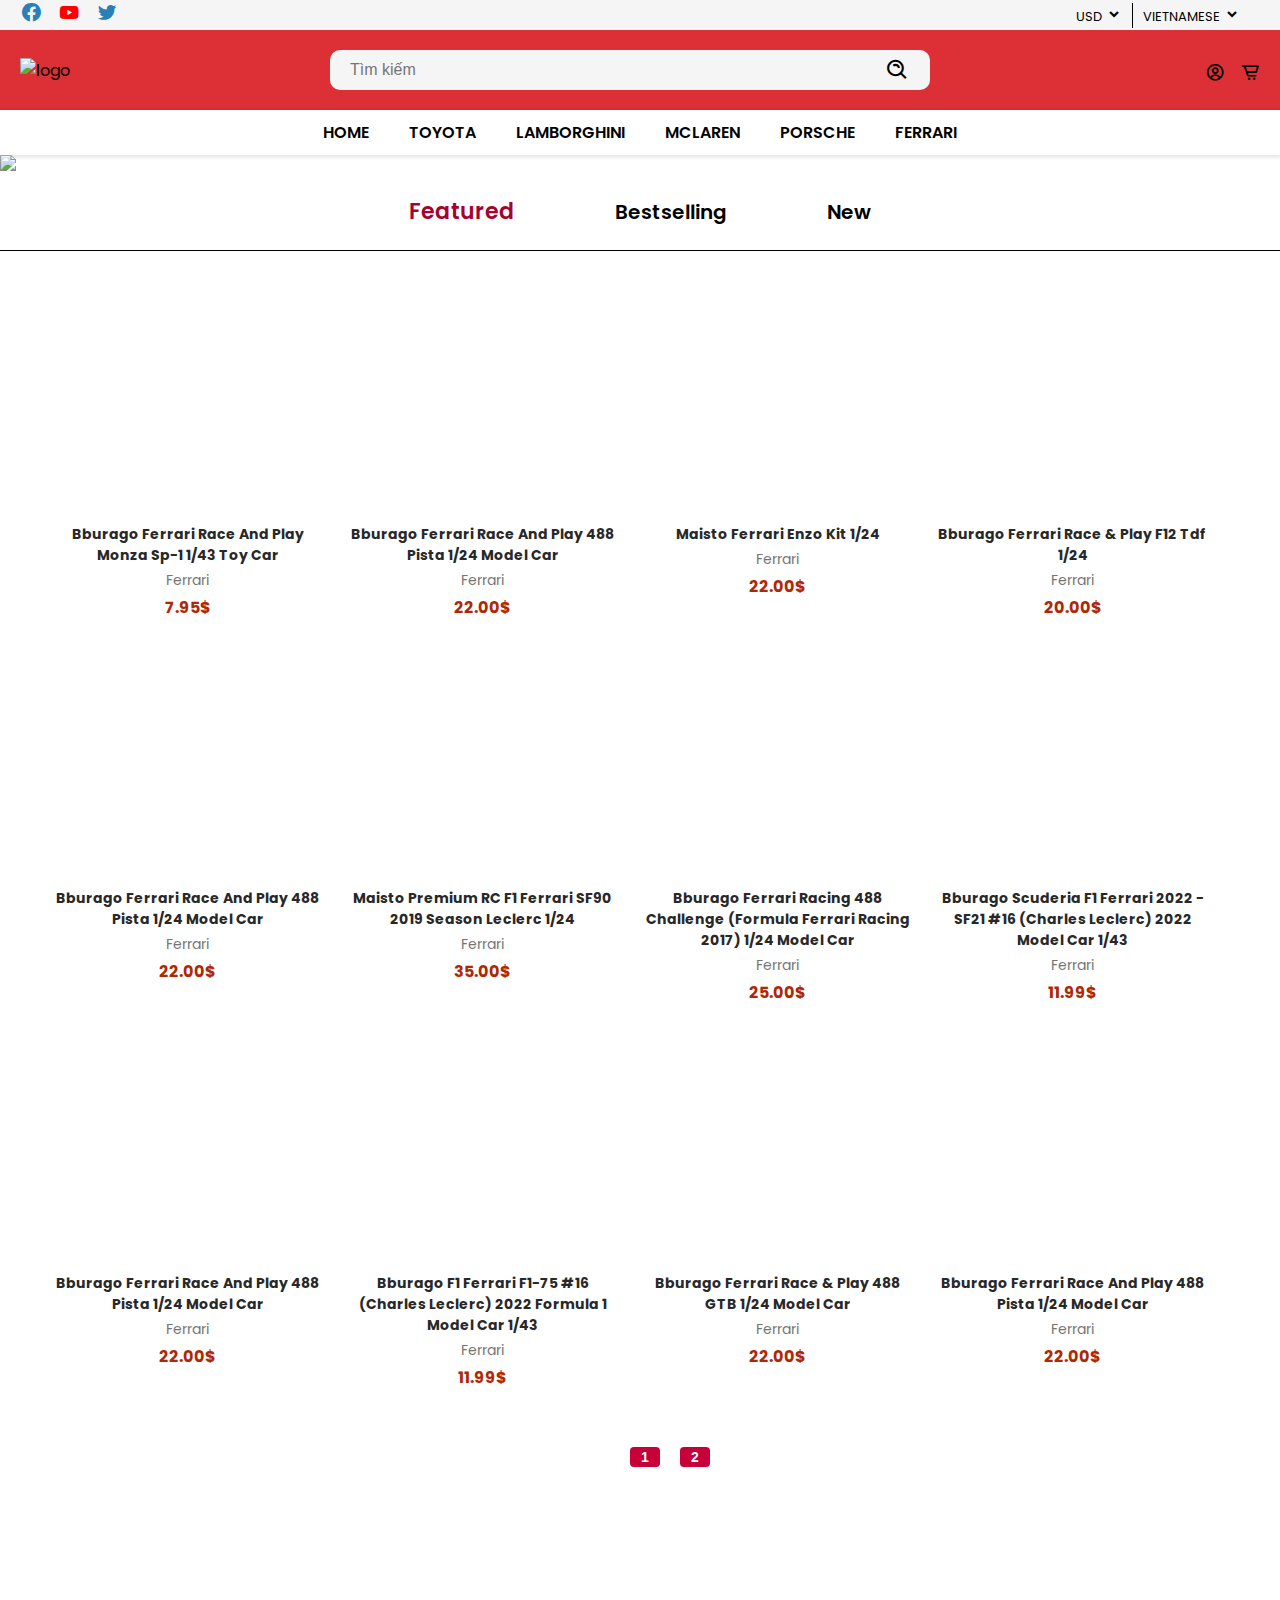
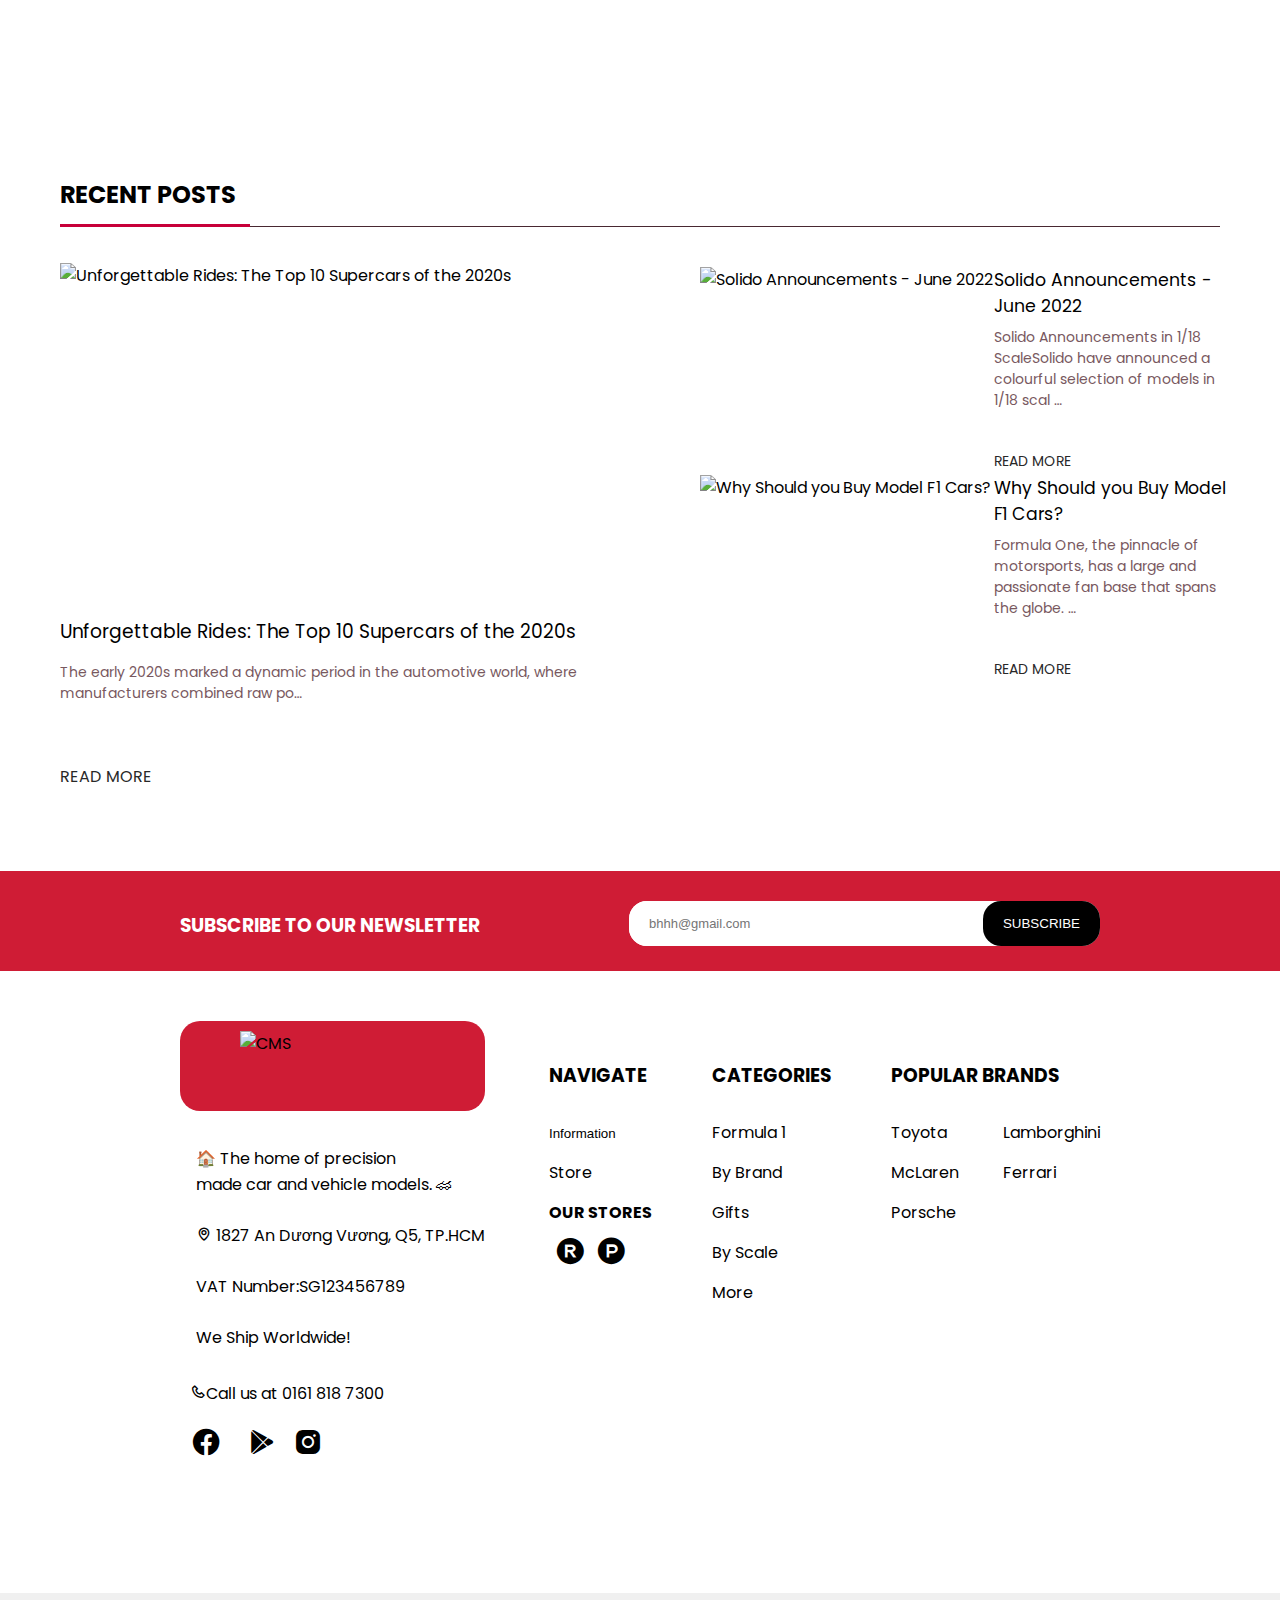
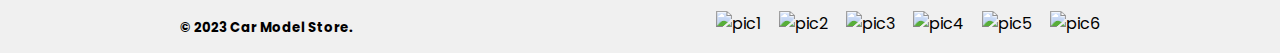
==== index.html @ fa3a0dee "123" ====
<!DOCTYPE html>
<html lang="en">
<head>
    <meta charset="UTF-8">
    <meta name="viewport" content="width=device-width, initial-scale=1.0">
    <!-- google font -->
    <link rel="preconnect" href="https://fonts.googleapis.com">
    <link rel="preconnect" href="https://fonts.gstatic.com" crossorigin>
    <link
        href="https://fonts.googleapis.com/css2?family=Poppins:ital,wght@0,100;0,200;0,300;0,400;0,500;0,600;0,700;0,800;0,900;1,100;1,200;1,300;1,400;1,500;1,600;1,700;1,800&family=Roboto:ital,wght@0,100;0,300;0,400;0,500;0,700;0,900;1,100;1,300;1,400;1,500;1,700;1,900&display=swap"
        rel="stylesheet">
    <!-- boxicons -->
    <link href='https://unpkg.com/boxicons@2.1.4/css/boxicons.min.css' rel='stylesheet'>
    <link rel="shortcut icon" href="images/icon/logo_vYW_icon.ico">
    <link rel="stylesheet" href="css/style.css">
    <title>CMS</title>
</head>

<body onload="loadproduct();pushspecialProduct();showSpecialProducts('featured',0);checklogin();setLocation('index')">
    <!-- MOBILE MENU -->
    <div class="mobile-menu bg-second">
        <a href="#" class="mb-logo">DinoShop</a>
        <span class="mb-menu-toggle" id="mb-menu-toggle">
            <i class='bx bx-menu'></i>
        </span>
    </div>
    <!-- END MOBILE MENU -->
    <div class="header-wrapper" id="header-wrapper">
        <span class="mb-menu-toggle mb-menu-close" id="mb-menu-close">
            <i class='bx bx-x'></i>
        </span>
        <!-- TOP HEADER -->
        <div class="bg-second">
            <div class="top-header container">
                <ul class="icon-soccial">
                    <li>
                        <a href="#"><i class='bx bxl-facebook-circle'></i></a>
                    </li>
                    <li>
                        <a href="#"><i class='bx bxl-youtube'></i></a>
                    </li>
                    <li>
                        <a href="#"><i class='bx bxl-twitter'></i></a>
                    </li>
                </ul>
                <ul class="devided">
                    <li class="dropdown">
                        <a href="">USD</a>
                        <i class='bx bxs-chevron-down'></i>
                        <ul class="dropdown-content">
                            <li><a href="#">VND</a></li>
                            <li><a href="#">EUR</a></li>
                            <li><a href="#">CHF</a></li>
                        </ul>
                    </li>
                    <li class="dropdown">
                        <a href="">VIETNAMESE</a>
                        <i class='bx bxs-chevron-down'></i>
                        <ul class="dropdown-content">
                            <li><a href="#">ENGLISH</a></li>
                            <li><a href="#">SPANISH</a></li>
                            <li><a href="#">JAPANESE</a></li>
                        </ul>
                    </li>
                </ul>
            </div>
        </div>
        <!-- END TOP HEADER -->
        <!-- MID HEADER -->
        <div class="bg-main">
            <div class="mid-header container">
                <img src="./images/icon/logo.png" alt="logo">
                <div class="search">
                    <label>
                        <input type="text" id="searchtext" onclick="showSearch()" placeholder="Tìm kiếm">
                    </label>
                    <i class='bx bx-search-alt'></i>
                    <div id="searchsection">
                        <form onkeyup="searching()" onchange="searching()">
                            <button onclick="closeSearch()" id="buttonclose" type="button">x</button>
                            <label for="searchtext2"><i class='bx bx-search-alt'></i></label>
                            <input type="text" id="searchtext2" value="" placeholder="Tìm kiếm">
                            <button type="button" id="btn-advancedsearch" onclick="onoffadvancedsearch()"><img
                                    src="images/icon/arrow.svg" alt=""></button>
                            <div id="advancedsearch" class="off">
                                <div id="searchBrand">
                                    <select id="brand" name="brand">
                                        <option value="all" selected>ALL</option>
                                        <option value="Ferrari">Ferrari</option>
                                        <option value="Toyota">Toyota</option>
                                        <option value="Lamborghini">Lamborghini</option>
                                        <option value="McLaren">McLaren</option>
                                        <option value="Porsche">Porsche</option>
                                    </select>
                                </div>
                                <div id="searchPrice">
                                    <input type="text" class="searchprice" value="" id="pricefrom" placeholder="giá từ">
                                    <input type="text" class="searchprice" value="" id="priceto" placeholder="đến">
                                </div>
                            </div>
                        </form>

                        <div id="searchresult">
                            <ul>
                            </ul>
                            <div id="searchPage"></div>
                        </div>
                    </div>
                </div>
                <div class="user-menu">
                    <li>
                        <button onCLick="showform()"><i class='bx bx-user-circle'></i></button>
                    </li>
                    <li>
                        <button onClick="location.href='./file/cart.html'"><i class='bx bx-cart-alt'></i></button>
                    </li>
                </div>
            </div>
        </div>
        <!-- END MID HEADER -->
        <!-- BOTTOM HEADR -->
        <div class="bg-second">
            <div class="bottom-header container">
                <ul id="navmenu">
                    <li class="navBtn"><a href="index.html">HOME</a></li>
                    <li class="navBtn" onclick="showBrandProducts('TOYOTA',0)"><a>TOYOTA</a></li>
                    <li class="navBtn" onclick="showBrandProducts('LAMBORGHINI',0)"><a>LAMBORGHINI</a></li>
                    <li class="navBtn" onclick="showBrandProducts('MCLAREN',0)"><a>MCLAREN</a></li>
                    <li class="navBtn" onclick="showBrandProducts('PORSCHE',0)"><a>PORSCHE</a></li>
                    <li class="navBtn" onclick="showBrandProducts('FERRARI',0)"><a>FERRARI</a></li>
                </ul>
            </div> <!--có navmenu của phần js để đẩy mấy sản phẩm -->
        </div>
        <!-- END BOTTOM HEADER -->
    </div>
    <!-- MAIN HEADER -->

    <!-- END MAIN HEADER -->
    </header>
    <div id="user" class="modal">
        <div id="login">
            <form id="loginform">
                <button type="button" class="close" onClick="closeform()">+</button>
                <h2>ĐĂNG NHẬP</h2>
                <div class="logininfo">
                    <div class="col">
                        <label for="usernameLogin">Tên đăng nhập:</label>
                        <input type="text" id="usernameLogin">
                        <div id="usernameerror">Bạn chưa nhập tên đăng nhập</div>
                        <label for="passwordLogin">Mật khẩu:</label>
                        <input type="password" id="passwordLogin">
                        <div id="passwordloginerror">Bạn chưa nhập mật khẩu</div>
                    </div>
                </div>
                <button type="submit" id="btnlogin">Login</button>
                <p>Bạn chưa có tài khoản? <a href="#" onClick="showSignUp()">Đăng ký</a></p>
            </form>
        </div>
        <div id="signup">
            <form id="signupform">
                <button type="button" class="close" onClick="closeform()">+</button>
                <h2>ĐĂNG KÝ</h2>
                <div class="signupinfo">
                    <div class="col">
                        <label for="fullname">Họ và tên: </label>
                        <input type="text" id="fullname">
                        <div id="fullnameerror">Bạn chưa nhập họ tên</div>
                        <label for="address">Địa chỉ: </label>
                        <input type="text" id="address">
                        <div id="addresserror">Bạn chưa địa chỉ</div>
                        <label for="phone">Số điện thoại: </label>
                        <input type="text" id="phone">
                        <div id="phoneerror">Bạn chưa nhập số điện thoại</div>
                    </div>
                    <div class="col">
                        <label for="usernameSignUp">Tên đăng nhập: </label>
                        <input type="text" id="usernameSignUp">
                        <div id="usererror">Bạn chưa nhập tên đăng nhập</div>
                        <label for="passwordSignUp">Mật khẩu: </label>
                        <input type="password" id="passwordSignUp">
                        <div id="passworderror">Bạn chưa nhập mật khẩu</div>
                        <label for="passwordSignUp2">Nhập lại mật khẩu: </label>
                        <input type="password" id="passwordSignUp2">
                        <div id="password2error">Mật khẩu không trùng khớp</div>
                    </div>
                </div>
                <button type="submit" id="btnsignup">Đăng ký</button>
                <p>Trở về trang <a href="#" onClick="showLogin()">Đăng nhập</a></p>
            </form>
        </div>
    </div>
    <div id="banner">
        <div>
            <img class="slideShow" src="images/banner/Autoart_Banner_with_logo.png">
            <img class="slideShow" src="images/banner/Bburago_Banner.png">
            <img class="slideShow" src="images/banner/F1_Carousel_Banner.png">
            <img class="slideShow" src="images/banner/Maisto_Banner_Bike_V2.png">
            <!-- <img class="slideShow" src="images/banner/Banner_Modelcars.jpg"> -->
        </div>
    </div>
    <!--    Product-->

    <div class="specialProducts" id="specialProducts">
        <ul class="specialProducts-tabs" id="closeNav">
            <li class="tab" id="featured">
                <a class="tab-title" id="onload" onclick="showSpecialProducts('featured',0)">featured</a>
            </li>
            <li class="tab" id="bestselling">
                <a class="tab-title" onclick="showSpecialProducts('bestselling',0)">bestselling</a>
            </li>
            <li class="tab">
                <a class="tab-title" onclick="showSpecialProducts('new',0)">new</a>
            </li>
        </ul>
        <div class="productList-container">
            <ul class="specialProducts-list">
            </ul>
        </div>
    </div>
    <div class="productInfor-container" id="productInfor-container">
    </div>
    <div id="page"></div>
    <!--    END PRODUCT-->
    <!--THree Posts-->
    <div class="post">
        <div class="post-header">
            <div class="post-header-recent-post">
                <h2>RECENT POSTS</h2>
            </div>
        </div>
        <div class="post-main">
            <a href="https://www.carmodelstore.co.uk/blog/unforgettable-rides-the-top-10-supercars-of-the-2020s/"
                class="hoverimage">
                <img src="https://cdn11.bigcommerce.com/s-hmjw8fgkuv/images/stencil/960w/uploaded_images/why-should-you-buy-f1-models.png?t=1692871227"
                    title="Unforgettable Rides: The Top 10 Supercars of the 2020s" class="post-main-img"></img>
                <div class="post-main__detail">
                    <div class="post-main__detail__bar">
                        <div class="post-main__detail__bar__left"></div>
                        <div id="close-button" class="post-main__detail__bar__right">X</div>
                    </div>
                    <div class="post-main__detail__items">
                        <div class="item">
                            <h3>Unforgettable Rides: The Top 10 Supercars of the 2020s</h3>
                            <p>The early 2020s marked a dynamic period in the automotive world, where manufacturers
                                combined raw power, advanced technology, and stunning aesthetics to craft a new
                                generation of supercars. From the racetrack to the streets, these vehicles didn't just
                                break speed barriers – they redefined what it meant to be a supercar. In this
                                exhilarating journey, we'll delve into the top ten supercars that left an indelible mark
                                on the automotive landscape of their time.</p>
                        </div>
                        <div class="item">
                            <img src="../images/post/pos1/2.avif" alt="">
                            <p><strong>Ferrari SF90 Stradale:</strong>The Ferrari SF90 Stradale embodies the perfect
                                fusion of electrification and Italian performance. Equipped with a turbocharged V8
                                engine and three electric motors, it boasts a combined power output that propels it from
                                0 to 60 mph in a jaw-dropping time. Its electric-only mode offers serene city driving,
                                while the full power unleashes a symphony of performance, reminding us why Ferrari holds
                                its legendary status.</p>
                            <div></div>
                        </div>
                        <div class="item">
                            <img src="../images/post/pos1/3.avif" alt="">
                            <p><Strong>McLaren 765LT:</Strong> McLaren's 765LT redefines the notion of track-focused
                                performance. With a 4.0-liter twin-turbo V8 engine producing an astonishing horsepower,
                                it reaches 60 mph in mere seconds. The car's lightweight construction, aerodynamic
                                enhancements, and advanced suspension ensure that each twist of the wheel is met with
                                precision and exhilaration, making it a dynamic masterpiece both on and off the track.
                            </p>
                        </div>
                        <div class="item">
                            <img src="../images/post/pos1/4.avif" alt="">
                            <p><strong>Porsche 911 GT3 RS (992):</strong> The Porsche 911 GT3 RS is an embodiment of the
                                brand's racing heritage. Its naturally aspirated 4.0-liter flat-six engine delivers a
                                visceral driving experience, complemented by meticulous chassis tuning

                                and aerodynamics that generate unprecedented levels of downforce. As a testament to
                                Porsche's commitment to driving pleasure, the 911 GT3 RS provides an unmatched
                                connection between driver and machine.</p>
                        </div>
                        <div class="item">
                            <img src="../images/post/pos1/5.avif" alt="">
                            <p><strong>Lamborghini Huracán Performante:</strong> Lamborghini's Huracán Performante
                                marries cutting-edge technology with Italian flair. Its naturally aspirated V10 engine
                                produces a symphony of roars, while its advanced aerodynamics and active systems make it
                                a formidable track contender. The Performante holds the Nürburgring lap record for a
                                production car, showcasing its prowess and setting a new benchmark for supercar
                                performance.</p>
                        </div>
                        <div class="item">
                            <img src="../images/post/pos1/6.avif" alt="">
                            <p><strong>Aston Martin Vantage AMR Pro:</strong> The Aston Martin Vantage AMR Pro is a
                                limited-production marvel, designed to deliver unparalleled on-track performance. With a
                                4.0-liter twin-turbo V8 engine, it boasts both power and finesse. Its manual
                                transmission engages enthusiasts in a dance between man and machine, making every shift
                                a celebration of driving mastery.</p>
                        </div>
                        <div class="item">
                            <img src="../images/post/pos1/7.avif" alt="">
                            <p><strong>Bugatti Chiron:</strong> Bugatti's Chiron continues the legacy of extreme speed
                                and opulence. With an 8.0-liter quad-turbo W16 engine and 1,500+ horsepower, it reaches
                                speeds that seem almost surreal. Meticulously crafted and brimming with luxurious
                                touches, the Chiron is a testament to engineering excellence that pushes the boundaries
                                of what's possible.</p>
                        </div>
                        <div class="item">
                            <img src="../images/post/pos1/8.webp" alt="">
                            <p><strong>Koenigsegg Gemera:</strong> The Koenigsegg Gemera disrupts conventions with its
                                four-seat configuration and hybrid powertrain. Its three-cylinder engine is supported by
                                electric motors, producing an astonishing combined horsepower. Blending luxury,
                                sustainability, and performance, the Gemera exemplifies Koenigsegg's dedication to
                                innovation.</p>
                        </div>
                        <div class="item">
                            <img src="../images/post/pos1/9.jpg" alt="">
                            <p><strong>Lexus LC 500:</strong> Lexus enters the supercar arena with the LC 500,
                                showcasing a blend of striking design and V8 power. Its naturally aspirated engine
                                delivers a refined yet exhilarating performance, matched by a sumptuous interior that
                                sets it apart as a grand tourer. </p>
                        </div>
                        <div class="item">
                            <img src="../images/post/pos1/10.avif" alt="">
                            <p><strong>Ford GT:</strong> The Ford GT pays homage to its legendary predecessor while
                                embracing modern engineering. Its twin-turbo V6 engine and aerodynamic design generate
                                immense downforce, resulting in a car that's as impressive on the track as it is
                                stunning on the road.</p>
                        </div>
                        <div class="item">
                            <img src="../images/post/pos1/11.webp" alt="">
                            <p><strong>Nissan GT-R Nismo:</strong> The Nissan GT-R Nismo continues to prove its mettle
                                as a technological marvel. With a handcrafted twin-turbo V6 engine and advanced
                                all-wheel-drive system, it offers unparalleled grip and performance. Its reputation as a
                                "supercar killer" persists, solidifying its status as an icon of speed.</p>
                        </div>
                    </div>
                </div>
            </a>
            <div class="post-main-content">
                <a href="https://www.carmodelstore.co.uk/blog/unforgettable-rides-the-top-10-supercars-of-the-2020s/"
                    alt="Unforgettable Rides: The Top 10 Supercars of the 2020s"
                    title="Unforgettable Rides: The Top 10 Supercars of the 2020s">Unforgettable Rides: The Top 10
                    Supercars of the 2020s</a>
                <div class="post-main-content-summary">
                    The early 2020s marked a dynamic period in the automotive world, where manufacturers combined
                    raw po…
                </div>
                <div class="readmore">
                    <a href="https://www.carmodelstore.co.uk/blog/unforgettable-rides-the-top-10-supercars-of-the-2020s/"
                        class="readmore">read
                        more</a>
                </div>
            </div>
        </div>

        <div class="post-sub1">
            <a href="https://www.carmodelstore.co.uk/blog/solido-announcements-june-2022-/" class="hoverimage">
                <img src="https://cdn11.bigcommerce.com/s-hmjw8fgkuv/images/stencil/1280w/uploaded_images/why-should-you-buy-f1-models-3-.png?t=1687263053"
                    title="Solido Announcements - June 2022" class="post-sub1-img"></img>
                <div class="post-sub1__detail">
                    <div class="post-sub1__detail__bar">
                        <div class="post-sub1__detail__bar__left"></div>
                        <div id="close-button" class="post-sub1__detail__bar__right">X</div>
                    </div>
                    <div class="post-sub1__detail__items">
                        <div class="item">
                            <h3>Solido Announcements - June 2022</h3>
                            <p style="text-decoration: underline;">Solido Announcements in 1/18 Scale</p>
                            <p>Solido have announced a colourful selection of models in 1/18 scale, including the
                                striking Alpine A310 and A110 sports cars, a number of BMWs in colourful rally and
                                racing liveries and a number of unique french cars and vans in striking liveries such as
                                the Citroen 2CV6 in a Brittainy inspired livery and Renault LF4 vans.</p>
                            <p>In this blog post we will be picking out what we think will be the most popular among
                                collectors of 1/43 and 1/18 scales.</p>
                            <h3 style="text-decoration: underline;">1/18 Scale</h3>
                        </div>
                        <div class="item">
                            <h3>Citroen 2CV6</h3>
                            <img src="../images/post/pos2/2.jpg" alt="">
                            <p>The Citroën 2CV6, also known as the "Deux Chevaux," is a classic compact car produced by
                                the French automaker Citroën from 1948 to 1990. Renowned for its distinctive design and
                                simplicity, the 2CV6 has become an iconic symbol of French automotive history.</p>
                            <p>The 2CV6 features a charming and minimalist appearance with a rounded body shape, curved
                                fenders, and a canvas roof that can be rolled back for an open-air driving experience.
                                Its unique suspension system, known as the "ripple bonnet" or "umbrella" suspension,
                                provides a comfortable ride even on rough terrains.</p>
                            <img src="../images/post/pos2/3.jpg" alt="">
                            <p>Under the hood, the 2CV6 is equipped with a small-displacement, air-cooled, horizontally
                                opposed twin-cylinder engine. The "6" in its name denotes the later models with an
                                improved 602cc engine, capable of producing around 29 horsepower.</p>
                            <p>Throughout its production span, the 2CV6 underwent several updates and improvements,
                                including the adoption of disc brakes, larger windows, and more refined interior
                                features. Despite these changes, the 2CV6 stayed true to its original philosophy of
                                providing an affordable, practical, and fun-to-drive vehicle for the masses.</p>
                            <p>Today, the Citroën 2CV6 is highly sought after in model form by enthusiasts and
                                collectors who appreciate its vintage charm, unique character, and historical
                                significance. It continues to evoke a sense of nostalgia and admiration for its enduring
                                appeal as a symbol of French automotive heritage.</p>
                        </div>
                        <div class="item">
                            <h3>BMW E36 Coupe </h3>
                            <img src="../images/post/pos2/4.jpg" alt="">
                            <p>The 1994 BMW E36 coupe is a stylish and performance-oriented luxury car that belongs to
                                the third generation of the BMW 3 Series. Introduced in 1990, the E36 coupe offered a
                                perfect blend of comfort, sportiness, and cutting-edge technology, cementing its
                                reputation as a popular choice among car enthusiasts.</p>
                            <p>The exterior design of the 1994 BMW E36 coupe exudes elegance and athleticism. It
                                features a sleek and aerodynamic silhouette with well-defined lines and a sloping
                                roofline. The distinctive kidney grille, quad headlights, and wide stance contribute to
                                its aggressive yet refined appearance.</p>
                            <img src="../images/post/pos2/5.jpg" alt="">
                            <p>The exterior design of the 1994 BMW E36 coupe exudes elegance and athleticism. It
                                features a sleek and aerodynamic silhouette with well-defined lines and a sloping
                                roofline. The distinctive kidney grille, quad headlights, and wide stance contribute to
                                its aggressive yet refined appearance.</p>
                            <p>Overall, the 1994 BMW E36 coupe represented a harmonious balance between luxury and
                                performance. Its timeless design, engaging driving experience, and well-appointed
                                interior continue to make it a desirable choice among model car collectors.</p>
                            <p>Solido have announced two BMW E36's, in striking racing liveries.</p>
                        </div>
                        <div class="item">
                            <h3>Alpine A310 Pack GT</h3>
                            <img src="../images/post/pos2/6.jpg" alt="">
                            <p>The Alpine A310 Pack GT is a remarkable sports car that encapsulates the essence of
                                performance and style. Produced by the French manufacturer Alpine in the late 1970s, the
                                A310 Pack GT represents a refined version of the original A310 model, incorporating
                                various upgrades and enhancements.</p>
                            <p>The A310 Pack GT boasts an aerodynamic and captivating design that exudes a sense of
                                speed and agility. Its sleek bodylines, low profile, and pop-up headlights give it a
                                distinctively sporty and timeless appearance. The GT variant featured additional
                                enhancements such as flared wheel arches, wider tires, and a prominent rear spoiler,
                                further accentuating its performance-oriented character.</p>
                            <p>Under the hood, the A310 Pack GT housed a mid-mounted engine, typically a V6 powerplant.
                                This configuration, coupled with its lightweight construction, provided exceptional
                                handling and balanced weight distribution. The engine's power output varied across
                                different versions, ranging from around 150 to 190 horsepower, delivering exhilarating
                                acceleration and top speeds.</p>
                            <p>Solido have announced one model of the Alpine A110, due for release later in the year.
                                The model will be finished in red, and feature many of the striking details seen on the
                                car in real life.</p>
                        </div>
                        <div class="item">
                            <h3>BMW M30 M3</h3>
                            <img src="../images/post/pos2/7.jpg" alt="">
                            <p>The BMW E30 M3 is an iconic sports car that has left an indelible mark on automotive
                                history. Introduced in 1986, the E30 M3 was the first M3 variant and quickly established
                                itself as a benchmark for performance and precision. Its aggressive and muscular design,
                                featuring flared fenders, a distinct front grille, and a rear spoiler, emphasized its
                                racing pedigree and set it apart from the regular E30 models</p>
                            <p>At the heart of the E30 M3 was a high-revving 2.3-liter four-cylinder engine derived from
                                BMW's motorsport division. With around 200 horsepower, this engine propelled the M3 with
                                impressive speed and responsiveness, delivering exhilarating acceleration and a
                                thrilling driving experience. Its well-tuned suspension, upgraded brakes, and
                                limited-slip differential ensured exceptional handling and precise cornering
                                capabilities.</p>
                            <p>One BMW M30 has been announced by Solido, in the striking FINA Motor oil racing livery,
                                as seen in Monte Carlo in 1989.</p>
                        </div>
                        <div class="item">
                            <h3>Alpine A110</h3>
                            <img src="../images/post/pos2/8.jpg" alt="">
                            <p>The 2019 Alpine A110 is a modern reinterpretation of the classic Alpine sports car from
                                the 1960s. Reviving the iconic nameplate, the A110 captures the spirit of lightweight
                                agility and driving pleasure. With its sleek and aerodynamic design, the A110 combines
                                classic styling cues with contemporary elements, resulting in a visually striking and
                                distinctive sports car.</p>
                            <p>Under the hood, the A110 is equipped with a mid-mounted turbocharged 1.8-liter
                                four-cylinder engine, producing approximately 248 horsepower. This power is transmitted
                                to the rear wheels through a seven-speed dual-clutch automatic transmission, enabling
                                the A110 to deliver impressive acceleration and precise gear shifts.</p>
                        </div>
                    </div>
                </div>
            </a>
            <div class="post-sub1-content">
                <a href="https://www.carmodelstore.co.uk/blog/solido-announcements-june-2022-/"
                    alt="Solido Announcements - June 2022 " title="Solido Announcements - June 2022 ">Solido
                    Announcements - June 2022 </a>
                <div class="post-sub1-content-summary">
                    Solido Announcements in 1/18 ScaleSolido have announced a colourful selection of models in 1/18 scal
                    …
                </div>
                <div class="readmore">
                    <a href="https://www.carmodelstore.co.uk/blog/solido-announcements-june-2022-/"
                        class="readmore">read
                        more</a>
                </div>
            </div>
        </div>

        <div class="post-sub2">
            <a href="https://www.carmodelstore.co.uk/blog/why-should-you-buy-model-f1-cars/" class="hoverimage">
                <img src="https://cdn11.bigcommerce.com/s-hmjw8fgkuv/images/stencil/320w/uploaded_images/why-should-you-buy-f1-models-2-.png?t=1681291457"
                    title="Why Should you Buy Model F1 Cars?" class="post-sub2-img"></img>
                <div class="post-sub2__detail">
                    <div class="post-sub2__detail__bar">
                        <div class="post-sub2__detail__bar__left"></div>
                        <div id="close-button" class="post-sub2__detail__bar__right">X</div>
                    </div>
                    <div class="post-sub2__detail__items">
                        <div class="item">
                            <h3>Why Should you Buy Model F1 Cars?</h3>
                            <p>Formula One, the pinnacle of motorsports, has a large and passionate fan base that spans
                                the globe. The sport is not just about the drivers and their performance on the track,
                                but also about the iconic cars that have raced over the years. Fans of F1 have long
                                collected model cars, and with good reason. In this article, we’ll explore why you
                                should start collecting F1 model cars.</p>
                            <strong>Collectability</strong>
                            <p>One of the main reasons to start collecting F1 model cars is their collectability. Like
                                many collectibles, F1 model cars are made in limited numbers, making them rare and
                                valuable. The limited production runs mean that once a particular model has sold out,
                                it’s unlikely to be produced again, and its value will increase over time. This rarity
                                makes F1 model cars an excellent investment opportunity, as they’re likely to increase
                                in value over time.</p>
                            <strong>Level of detail </strong>
                            <p>Another reason to start collecting F1 model cars is the level of detail that goes into
                                each one. F1 model cars are meticulously crafted, with every aspect of the car being
                                replicated to perfection. From the aerodynamic curves of the bodywork to the intricate
                                details of the engine and suspension, F1 model cars are a testament to the dedication
                                and skill of the model makers.</p>
                            <strong>Uniqueness</strong>
                            <p>Every F1 model car is unique, as each one represents a specific car from a specific race.
                                This uniqueness adds to the collectability of the model cars and makes them even more
                                special to collectors. Each model car is a perfect replica of the original car, and many
                                even include the driver and team decals, adding to their authenticity.</p>
                            <p>Collecting F1 model cars is an excellent hobby for motorsports fans and collectors alike.
                                With their limited production runs, level of detail, uniqueness, and beautiful display
                                cases, F1 model cars are a valuable and highly sought-after collectible.</p>
                            <p>So, if you’re a fan of F1, or just appreciate the craftsmanship that goes into creating
                                model cars, why not start your own collection today? There are a number of manufacturers
                                who produce F1 models in varying scales including Spark Models, Solido, Minichamps and
                                Bburago.</p>
                            <strong>F1 Models From Spark Models</strong>
                            <p>If you're a fan of motorsports and love collecting model cars, then you should definitely
                                consider buying Spark Models' F1 cars. Spark Models is a renowned manufacturer of
                                high-quality model cars, and their F1 car collection is no exception. These models are
                                made from high-quality resin, which ensures that they are durable and have excellent
                                detailing. Spark Models' F1 cars are available in both 1/18 and 1/43 scale, which means
                                that you can choose the size that best suits your needs. These models are a great
                                addition to any collection and are perfect for display in your home or office. With
                                their attention to detail and excellent craftsmanship, Spark Models' F1 cars are a
                                must-have for any motorsports enthusiast.</p>
                            <img src="../images/post/pos3/2.jpg" alt="">
                        </div>
                        <div class="item">
                            <strong>F1 models from Solido</strong>
                            <p>Solido produces an exceptional range of F1 model cars that are a must-see for any
                                collector. The models are available in the popular 1/18 scale and are expertly crafted
                                from high-quality diecast metal. What makes Solido's F1 models stand out is their
                                exceptional attention to detail, with each car meticulously designed to look exactly
                                like its real-life counterpart. Additionally, the collection includes an impressive
                                selection of F1 teams, including McLaren, Alfa Romeo, and Alpine, catering to modern
                                racing enthusiasts. These F1 models are perfect for showcasing in your home or office
                                and are a must-have for any serious collector. If you're seeking high-quality, finely
                                detailed F1 model cars, you can't go wrong with Solido's collection.</p>
                            <img src="../images/post/pos3/3.jpg" alt="">
                        </div>
                        <div class="item">
                            <strong>Level of detail </strong>
                            <p>Another reason to start collecting F1 model cars is the level of detail that goes into
                                each one. F1 model cars are meticulously crafted, with every aspect of the car being
                                replicated to perfection. From the aerodynamic curves of the bodywork to the intricate
                                details of the engine and suspension, F1 model cars are a testament to the dedication
                                and skill of the model makers.</p>
                            <strong>Uniqueness</strong>
                            <p>Every F1 model car is unique, as each one represents a specific car from a specific race.
                                This uniqueness adds to the collectability of the model cars and makes them even more
                                special to collectors. Each model car is a perfect replica of the original car, and many
                                even include the driver and team decals, adding to their authenticity.</p>
                            <p>Collecting F1 model cars is an excellent hobby for motorsports fans and collectors alike.
                                With their limited production runs, level of detail, uniqueness, and beautiful display
                                cases, F1 model cars are a valuable and highly sought-after collectible.</p>
                            <p>So, if you’re a fan of F1, or just appreciate the craftsmanship that goes into creating
                                model cars, why not start your own collection today? There are a number of manufacturers
                                who produce F1 models in varying scales including Spark Models, Solido, Minichamps and
                                Bburago.</p>
                            <strong>F1 Models From Spark Models</strong>
                            <p>If you're a fan of motorsports and love collecting model cars, then you should definitely
                                consider buying Spark Models' F1 cars. Spark Models is a renowned manufacturer of
                                high-quality model cars, and their F1 car collection is no exception. These models are
                                made from high-quality resin, which ensures that they are durable and have excellent
                                detailing. Spark Models' F1 cars are available in both 1/18 and 1/43 scale, which means
                                that you can choose the size that best suits your needs. These models are a great
                                addition to any collection and are perfect for display in your home or office. With
                                their attention to detail and excellent craftsmanship, Spark Models' F1 cars are a
                                must-have for any motorsports enthusiast.</p>
                        </div>
                        <div class="item">
                            <p><strong>Ferrari SF90 Stradale:</strong> Ferrari SF90 Stradale tượng trưng cho sự kết hợp
                                hoàn hảo giữa sự điện hoá và hiệu suất của Ý. Trang bị động cơ V8 tăng áp và ba động cơ
                                điện, nó sở hữu công suất kết hợp đáng kinh ngạc giúp nó tăng từ 0 lên 60 dặm/giờ trong
                                một khoảng thời gian khiến người ta trầm trồ. Chế độ chỉ sử dụng điện của nó mang lại
                                trải nghiệm lái êm ái trong thành phố, trong khi sự phát huy toàn bộ công suất tạo ra
                                một bản giao hưởng hiệu suất, gợi nhớ cho chúng ta tại sao Ferrari giữ vị trí huyền
                                thoại của mình.</p>
                        </div>
                    </div>
                </div>
            </a>
            <div class="post-sub2-content">
                <a href="https://www.carmodelstore.co.uk/blog/why-should-you-buy-model-f1-cars/"
                    alt="Why Should you Buy Model F1 Cars?" title="Why Should you Buy Model F1 Cars?">Why Should you Buy
                    Model F1 Cars?</a>
                <div class="post-sub2-content-summary">
                    Formula One, the pinnacle of motorsports, has a large and passionate fan base that spans the globe.
                    …
                </div>
                <div class="readmore">
                    <a href="https://www.carmodelstore.co.uk/blog/why-should-you-buy-model-f1-cars/"
                        class="readmore">read
                        more</a>
                </div>
            </div>
        </div>
    </div>
    <!--THree Posts-->
    <!--FOOTER-->
    <div class="main-footer">
        <footer id="footer">
            <div class="footer__top">
                <div class="footer__top__left">
                    <h3>SUBSCRIBE TO OUR NEWSLETTER</h3>
                </div>
                <div class="footer__top__right">
                    <form id="footer__top__right__searchBox">
                        <input id="footer__top__right__searchBox__searchText" type="email" placeholder="bhhh@gmail.com">
                        <button id="footer__top__right__searchBox__searchButton" type="submit"><i
                                class="fa-regular fa-bell" style="color: white;"></i>
                            SUBSCRIBE
                        </button>
                    </form>
                </div>
            </div>

            <div class="footer__mid">
                <div class="footer__mid__left">
                    <span class="footer__mid__left__logo">
                        <!-- <img src="https://cdn11.bigcommerce.com/s-hmjw8fgkuv/images/stencil/180x70/cms_logo_new_1660047597__87732.original.png"
                            alt="logoCMS"> -->
                        <img src="images/icon/logo.png" alt="CMS">
                    </span>
                    <ul class="footer__mid__left__info">
                        <li class="footer__mid__left__info__sec1">
                            <i class="fa-solid fa-location-dot"></i>
                            <div class="footer__mid__left__info__sec1__item">
                                🏠 The home of precision
                                <br> made
                                car and vehicle models. 🏎
                                </br>
                                <br>
                                <i class='bx bx-map'></i>
                                1827 An Dương Vương, Q5, TP.HCM
                                </br>
                                <br>
                                VAT Number:SG123456789
                                <br />
                                <br>
                                We Ship Worldwide!
                            </div>
                        </li>
                        <class class="footer__mid__left__info_sec2">
                            <i class="fa-solid fa-phone"></i>
                            <a href="" class="footer__mid__left__info__sec2__item"><i class='bx bx-phone'></i>Call us at
                                0161 818 7300 </a>
                            <br>
                            <i class='bx bxl-facebook-circle' style="font-size: 2rem;margin: 20px 10px;"></i>
                            <i class='bx bxl-play-store' style="font-size: 2rem;margin: 20px 10px;"></i>
                            <i class='bx bxl-instagram-alt' style="font-size: 2rem;"></i>
                        </class>
                    </ul>
                    <ul class="footer__mid__left__socialLink">
                        <li></li>
                        <a href=""><i class="fa-brands fa-square-instagram fa-2xl"></i></a>
                        <a href=""><i class="fa-brands fa-square-facebook fa-2xl"></i></a>
                        <li></li>
                    </ul>
                </div>
                <div class="footer__mid__right">
                    <div class="footer__mid__right__col">
                        <h3>NAVIGATE</h3>
                        <ul class="footer__mid__right__col__aboutUs">
                            <li>
                                <button id="footer__mid__right__col__aboutUs__story">Information </button>
                                <div class="footer__mid__right__col__aboutUs__wrapper-content" style="display: none;">
                                    <div class="footer__mid__right__col__aboutUs__wrapper-content__top-content">
                                        <div
                                            class="footer__mid__right__col__aboutUs__wrapper-content__top-content__top-content-left">
                                        </div>
                                        <div
                                            class="footer__mid__right__col__aboutUs__wrapper-content__top-content__top-content-right">
                                            <i class="fa-solid fa-xmark" style="color: #000000;"></i>
                                        </div>
                                    </div>
                                    <div class="footer__mid__right__col__aboutUs__wrapper-content__content">
                                        <h3>VỀ CHÚNG TÔI</h3>
                                        <p>Chúng tôi là cửa hàng mô hình ô tô! Chúng tôi bắt đầu vào năm 2021 tại
                                            Birmingham, Vương quốc Anh, với niềm đam mê ô tô. Chúng tôi ở đây để cung
                                            cấp dịch vụ xuất sắc và nhiều mẫu mã, ô tô điều khiển từ xa và ô tô có khe
                                            cắm. Lựa chọn của chúng tôi bao gồm từ những chiếc xe mô hình đua xe và F1
                                            cho đến những chiếc xe đánh bạc Batman tưởng tượng. Nếu bạn đang theo đuổi
                                            một sản phẩm cụ thể, đừng ngần ngại gọi
                                            điện hoặc gửi email cho chúng tôi và chúng tôi luôn sẵn sàng trợ giúp 7 ngày
                                            một tuần. Chúng tôi chuyên đặt hàng qua thư, tuy nhiên chúng tôi rất vui
                                            được mời bạn đến văn phòng của chúng tôi, nhưng vui lòng cho chúng tôi biết
                                            khi nào bạn muốn ghé thăm.</p>
                                    </div>
                                </div>
                            </li>
                            <li><a href="">Store</a></li>
                        </ul>
                        <h4>OUR STORES</h4>
                        <i class='bx bxs-registered' style="font-size: 2rem;margin: 10px 5px;"></i>
                        <i class='bx bxl-product-hunt' style="font-size: 2rem;"></i>
                    </div>
                    <div class="footer__mid__right__col">
                        <h3>CATEGORIES</h3>
                        <ul class="footer__mid__right__col__categories">
                            <li><a href="">Formula 1</a></li>
                            <li><a href="">By Brand</a></li>
                            <li><a href="">Gifts</a></li>
                            <li><a href="">By Scale</a></li>
                            <li><a href="">More</a></li>
                        </ul>
                    </div>
                    <div class="footer__mid__right__col">
                        <h3>POPULAR BRANDS</h3>
                        <ul class="footer__mid__right__col__brands">
                            <li onclick="crolltop('TOYOTA')"><a></a>Toyota</li>
                            <li onclick="crolltop('LAMBORGHINI')">Lamborghini</li>
                            <li onclick="crolltop('MCLAREN')">McLaren</li>
                            <li onclick="crolltop('FERRARI')">Ferrari</li>
                            <li onclick="crolltop('PORSCHE')">Porsche</li>
                        </ul>
                    </div>
                </div>
            </div>
            <div class="footer__bot">
                <div class="footer__bot__left">
                    <h5>&copy; 2023 Car Model Store.</h5>
                </div>
                <div class="footer__bot__right">
                    <div class="img"><img src="images/footer-img/shoopee.webp" alt="pic1" height="30px" width="35px">
                    </div>
                    <div class="img"><img src="images/footer-img/visa.svg" alt="pic2" height="30px" width="35px"></div>
                    <div class="img"><img src="images/footer-img/apple-pay.svg" alt="pic3" height="30px" width="35px">
                    </div>
                    <div class=" img"><img src="images/footer-img/MoMo_Logo.png" alt="pic4" height="30px" width="35px">
                    </div>
                    <div class=" img"><img src="images/footer-img/zalo.png" alt="pic5" height="30px" width="35px"></div>
                    <div class="img"><img src="images/footer-img/mastercard_payment_method_icon_142750.png" alt="pic6"
                            height="30px" width="35px"></div>
                </div>
            </div>
        </footer>
    </div>

    <div id="customalert"></div>
    <script src="js/javascript.js"></script>
    <!-- <script src="js/main-footer.js"></script> -->
    <script type="module" src="https://unpkg.com/ionicons@7.1.0/dist/ionicons/ionicons.esm.js"></script>
    <script nomodule src="https://unpkg.com/ionicons@7.1.0/dist/ionicons/ionicons.js"></script>
</body>

</html>
---- css/style.css ----
:root {

	--main-bg-color: #fff;
	--second-bg-color: #f5f5f5;
	--third-bg-color: #e3e3e3;
	--grey: #4b4b4b;
	--black: #000;
	--red: #dd3036;
	--top-header-size: 30px;
	--mid-header-size: 80px;
	--bottom-header-size: 45px;
	--btn-bg: #000;
	--btn-border-color: #000;
	--btn-color: #fff;

	--light-color: #212529;
	--light-second-color: #727475;
	--light-background: #ffffff;
	--light-second-background: #f1f1f1;

	--dark-color: #909090;
	--dark-second-color: #f5f6fa;
	--dark-background: #23242D;
	--dark-second-background: #181818;
}
* {
	margin: 0;
	padding: 0;
	border: none;
	box-sizing: border-box;
}

body {
	font-family: "Poppins", sans-serif;
	overflow-x: hidden;
	position: relative;
	background-color: var(--main-bg-color);
}

button {
	cursor: pointer;
}

a {
	display: inline-block;
	text-decoration: none;
	color: unset;
}

li {
	list-style-type: none;
}
img {
	max-width: 100%;
}
.container{
	max-width: 1366px;
	margin: auto;
	padding: 0 20px;
	position: relative;
}
.bg-second{
	background-color: var(--second-bg-color);
}
.bg-main{
	background-color: var(--red);
}
.mobile-menu{
	align-items: center;
	justify-content: space-between;
	padding: 10px 20px;
	display: none;
}
.mb-menu-close{
	display: none;
}

.top-header{
	height: 30px;
	display: flex;
	justify-content: space-between;
	align-items: center;
}
.top-header ul{
	display: flex;
}
.top-header a{
	font-size: 13px;
}
.top-header ul.icon-soccial i {
	display: block;
	font-size: 1.4rem;
	transition: 0.5s;
}
.top-header ul.icon-soccial i.bxl-facebook-circle{
	color: #2980b9;
}
.top-header ul.icon-soccial i.bxl-youtube{
	color: red;
}
.top-header ul.icon-soccial i.bxl-twitter{
	color: #2980b9 ;
}
ul.icon-soccial > li {
	margin-right: 2px;
	padding-right: 14px;
	width: 50%;
	height: auto;
}
/* ul.icon-soccial > li:last-child {
    border-right: none;
} */
ul.devided > li {
	margin-right: 10px;
	padding-right: 10px;
	border-right: 1px solid;
}

ul.devided > li:last-child {
	border-right: none;
}
/* dropdown */
.dropdown {
	position: relative;
}

.dropdown:hover .dropdown-content {
	display: flex;
	top: 100%;
	opacity: 1;
	visibility: visible;
}

.dropdown-content {
	/* display: flex; */
	opacity: 0;
	visibility: hidden;
	position: absolute;
	top: calc(100% + 10px);
	background-color: #fff;
	flex-direction: column;
	box-shadow: rgba(100, 100, 111, 0.2) 0px 7px 29px 0;
	transition: all 0.4s cubic-bezier(0.77, 0, 0.175, 1);
	z-index: 2;
}

.dropdown-content > li > a {
	padding: 10px;
}

.dropdown-content > li:hover {
	color: var(--red);
}
/* end dropdown */

.mid-header {
	display: flex;
	align-items: center;
	justify-content: space-between;
	height: 80px;
	background-color: var(--red);
}

.logo {
	font-size: 40px;
	font-weight: 700;
}

.mb-logo {
	font-size: 25px;
	font-weight: 700;
}

.search {
	width: 600px;
	height: 40px;
	position: relative;
}


.search #searchtext {
	height: 100%;
	width: 100%;
	font-size: 16px;
	outline: 0;
	padding: 0 20px;
	border-radius: 10px;
	border: 0;
	background-color: var(--second-bg-color);
}


.search i {
	position: absolute;
	top: 50%;
	transform: translateY(-50%);
	right: 20px;
	cursor: pointer;
	font-size: 25px;
}




#searchsection{
	width: 140%;
	left: -20%;
	top: -40px;
	display: none;
	background-color: var(--main-bg-color);
	height: 900px;
	position: relative;
	z-index: 10;
	border-radius: 20px;
}
#searchsection #buttonclose{
	position: absolute;
	right: 10px;
	width:	30px;
	padding: 3px 8px;
	font-size: 18px;
	text-align: center;
	margin: 5px 5px;
	border: 0;
	border-radius: 8px;
	background-color: white;
}

#searchsection #buttonclose:hover{
	background-color: var(--red);
	color: white;
}

#searchsection #buttonclose:active{
	background-color: white;
	color: var(--red);
}

#searchsection #searchtext2{
	left: 10%;
    /* text-align: center; */
    margin: 5px;
    width: 600px;
    height: 40px;
    position: relative;
    font-size: 16px;
    outline: 0;
    padding: 0 20px;
    border-radius: 10px;
    border: 0;
    background-color: var(--second-bg-color);
}
#searchsection #btn-advancedsearch{
	position: absolute;
	top: 37px;
	right: 20px;
	width: 30px;
	height: 30px;
	outline: 0;
	background-color: white;
}

#searchsection #advancedsearch{
	display: none;
}

#searchsection #searchBrand{
	position: absolute;
	top: 37px;
	left: 20px;
}
#searchsection #searchBrand select{
	width:	175px;
	padding: 3px 8px;
	font-size: 18px;
	text-align: center;
	margin: 5px 5px;
	border: 1px solid black;
	border-radius: 8px;
}

#searchsection #searchPrice{
	position: absolute;
	top: 37px;
	right: 50px;
}
#searchsection #searchPrice input{
	width:	175px;
	padding: 3px 8px;	
	font-size: 18px;
	text-align: center;
	margin: 5px 5px;
	border: 1px solid black;
	border-radius: 8px;
}

#searchresult{
	width: 100%;
	position: absolute;
	top: 80px;
	height: 90%;
	background-color: var(--third-bg-color);
	border-bottom-left-radius: 20px;
	border-bottom-right-radius: 20px;
}

#searchresult ul{
	display: flex;
	flex-wrap: wrap;
	margin-left: 3%;
	padding: 30px;
	list-style: none;
}
#searchresult .card{
	position: relative;
	width: 233px;
	height: 233px;
	margin: 5px;
}

#searchresult .card .img-container{
	width: 100%;
	height: 100%;
	display: flex;
	align-items: center;
}	


#searchresult .card img{
	width: 80%;
	margin: 0 10%;
	z-index: 0;
}
#searchresult .name{
	position: absolute;
	font-size: 12px;
	bottom: 20px;
	background-color: var(--third-bg-color);
}

#searchresult .price{
	position: absolute;
	bottom: 0;
}


#searchresult #searchPage{
	position: absolute;
	width: 100%;
	bottom: -15px;
}

#searchresult #searchPage ul{
	margin-left: 20px;
}

#searchresult #searchPage button{
	width: 38px;
	font-size: 24px;
	border: 1px solid white;
	color: black;
	background-color: white;
	border-radius: 12px;
	
}

#searchresult #searchPage button:hover{
	background-color: var(--red);
	color: white;
}

#searchresult #searchPage button:active{
	background-color: white;
	color: var(--red);
	border: 1px solid var(--red);
}



@media screen and (max-width: 800px) {
	#searchsection #searchPrice{
		top: 74px;
		left: 20px;
		right: 0;
	}
	#searchresult{
		top: 120px;
	}

}

@media screen and (max-width: 954px) {
	#searchsection{
		height: 1500px;
	}
}
@media screen and (max-width: 775px) {
	#searchsection{
		height: 2500px;
	}
}
.user-menu {
	display: flex;
}
/*.user-menu button {*/
/*	color: white;*/
/*}*/
.user-menu > li > button {
	font-size: 20px;
	margin-left: 15px;
	background-color: var(--red);
	transform: translateY(20%);
}
.bxs-cog:before {
	font-size: 18px;
	color: var(--black);
	background-color: var(--red);

}
.mid-header .user-menu #btnlogout{
	background-color: #fff;
	color: #000;
	list-style-type: none;
	text-align: center;
	height: 25px;
	width: 100px;
	font-size: 14px;
	border-radius: 20px;
	display: block;
	cursor: pointer;
	margin: 0 auto;
	animation: bottomup 0.5s;
	z-index: 100;
	transform: translate3d(50px , 10px , 0);
}
.mid-header  .user-menu li:hover > #btnlogout{
	display: block;
}
.mid-header .user-menu li > #btnlogout:hover{
	background-color: var(--third-bg-color);
	color: #fff;
}
.bottom-header {
	display: flex;
	align-items: center;
	justify-content: center;
	background: var(--main-bg-color);
	box-shadow: rgba(0,0,0,0.12) 0 1px 4px 1px;
}

#navmenu {
	display: flex;
	height: var(--bottom-header-size);
}

#navmenu > li > a {
	display: flex;
	align-items: center;
	margin: 0 20px;
	font-weight: 600;
	height: 100%;
	text-transform: uppercase;
	cursor: pointer;
}

 #setting-admin {
	transform: translate3d(80px , 30px , 0);
	background-color: var(--red);
}

 span#user-admin{
	 color: white;
 }
.mid-header .user-menu #user-admin{
	padding-left: 100px;
	height: 50%;
}
.mid-header .user-menu #user-member{
	padding-left: 100px;
	height: 50%;
}

#customalert {
	visibility: hidden;
	min-width: 250px;
	color: #fff;
	font-size: 14pt;
	text-align: center;
	border-radius: 2px;
	padding: 20px;
	position: fixed;
	z-index: 100;
	left: 50%;
	top: 30px;
	transform: translateX(-50%);
}

#customalert.show {
	visibility: visible;
	animation: fadein 0.5s, fadeout 0.5s 3s;
}

/*CART*/
#cart #title {
	height: 80px;
	padding: 20px;
}

#cart h1 {
	width: 90%;
}

#cart #contain {
	height: 900px;
	width: 90%;
}

#cart #contain #bill {
	display: none;
}

#cart #contain #bill h2 {
	text-align: center;
}

#cart #contain #bill .billcontent {
	border: 1px solid #000;
	padding: 20px;
	width: 100%;
	margin: 20px 0;
	border-radius: 10px;
	display: flex;
	flex-wrap: wrap;
}

#cart #contain #bill .billcontent div:nth-child(1) {
	width: 40%;
	text-align: left;
}

#cart #contain #bill .billcontent div:nth-child(5) {
	width: 9%;
}

#cart #contain #bill .billcontent div {
	width: 17%;
	text-align: center;
}

#cart #contain #carttable {
	border-spacing: 0;
	width: 100%;
}

#cart #contain #carttable th, td {
	border-bottom: 1px solid #C70039;
	padding: 10px;
	vertical-align: middle;
}

#cart #contain #carttable td:not(:nth-child(2)) {
	width: 150px;
	text-align: center;
}

#cart #contain #carttable td img {
	height: 50px;
}

#cart #contain #carttable td button {
	height: auto;
	width: 30px;
	line-height: 25px;
	font-size: 15px;
	text-align: center;
	border: 2px solid #000;
	cursor: pointer;
	outline: none;
	background: none;
}

#cart #contain #carttable td button:active {
	background-color: #C70039;
	color: #fff;
}

#cart #contain #carttable td input {
	height: 25px;
	width: 50px;
	font-size: 12px;
	text-align: center;
	border: none;
	background: none;
}

#cart #contain .total {
	font-size: 20px;
	margin: 10px;
	text-align: right;
	font-weight: bold;
}

#cart #contain > button {
	height: 50px;
	color: #fff;
	font-size: 16px;
	font-weight: bold;
	padding: 0 10px;
	border: 2px solid #C70039;
	background-color: #C70039;
	cursor: pointer;
	margin: 20px 10px;
	float: right;
}

#cart #contain button:hover {
	color: #C70039;
	background-color: #fff;
}

/*END CART*/
/*DangKI & DangNhap*/
.modal {
	height: 100%;
	width: 100%;
	background-color: rgba(0, 0, 0, 0.6);
	position: fixed;
	top: 0;
	left: 0;
	display: none;
	z-index: 10;
	overflow-y: auto;
}

#login {
	width: 500px;
	background-color: white;
	margin: 100px auto 0 auto;
	padding-bottom: 20px;
	animation: topdown 0.7s;
	position: relative;
	border-radius: 16px;
}

#login .close {
	position: absolute;
	right: 15px;
	top: 0px;
	font-size: 35pt;
	transform: rotate(45deg);
	background-color: transparent;
	cursor: pointer;
	outline: none;
}

#login .close:hover {
	color: #C70039;
}

#login h2 {
	display: inline-block;
	margin: 20px 0 10px 180px;
	font-weight: 1200;
}

#login .logininfo {
	display: flex;
	justify-content: center;
}

#login label {
	display: block;
	font-weight: bold;
	font-size: 13pt;
	margin-top: 15px;
	cursor: pointer;
}

#login input {
	display: inline-block;
	width: 250px;
	border: 1px solid #ccc;
	border-radius: 16px;
	padding: 0 15px;
	height: 40px;
	line-height: 40px;
	font-size: 13pt;
	outline: none;
}

#login input:focus {
	border: 1px solid #C70039;
}

#login div[id*="error"] {
	width: 100%;
	background-color: #f2dede;
	border: 1px solid #ebccd1;
	color: #a94442;
	font-weight: bold;
	margin: 5px auto 0;
	padding: 5px;
	display: none;
	cursor: default;
}

#login #btnlogin {
	display: block;
	background-color: #C70039;
	width: 200px;
	height: 40px;
	border: 3px solid #C70039;
	margin: 50px auto 0;
	font-size: 20pt;
	line-height: 30px;
	color: white;
	border-radius: 999px;
	cursor: pointer;
	outline: none;
	box-shadow: 2px 2px 10px 0 rgba(0, 0, 0, .7);
}

#login p {
	margin-top: 60px;
	text-align: center;
}

#login p a {
	text-decoration: none;
	color: #C70039;
	font-weight: bold;
}

#login #btnlogin:hover {
	background-color: #fff;
	color: #C70039;
}

#login #btnlogin:active {
	box-shadow: none;
}

#signup {
	width: 700px;
	background-color: white;
	margin: 100px auto 0 auto;
	padding-bottom: 20px;
	animation: topdown 0.7s;
	position: relative;
	display: none;
	border-radius: 16px;
}

#signup .close {
	position: absolute;
	right: 15px;
	top: 0px;
	font-size: 35pt;
	transform: rotate(45deg);
	background-color: transparent;
	cursor: pointer;
	outline: none;
}

#signup .close:hover {
	color: #C70039;
}

#signup .signupinfo {
	display: flex;
	flex-wrap: wrap;
}

#signup .col {
	width: 50%;
	padding: 0 50px;
}

#signup h2 {
	display: inline-block;
	margin: 20px 0 10px 290px;
	padding-bottom: 10px;
	font-weight: 1200;
	font-size: 20pt;
}

#signup label {
	display: block;
	font-weight: bold;
	font-size: 13pt;
	margin-top: 5px;
	cursor: pointer;
}

#signup input {
	display: inline-block;
	width: 250px;
	border: 1px solid #ccc;
	border-radius: 16px;
	padding-left: 5px;
	height: 40px;
	line-height: 40px;
	font-size: 13pt;
	outline: none;
}

#signup input:focus {
	border: 1px solid #C70039;
}

#signup div[id*="error"] {
	width: 100%;
	background-color: #f2dede;
	border: 1px solid #ebccd1;
	color: #a94442;
	font-weight: bold;
	margin: 5px auto 0;
	padding: 5px;
	display: none;
	cursor: default;
}

#signup #btnsignup {
	display: block;
	background-color: #C70039;
	width: 200px;
	height: 40px;
	border: 3px solid #C70039;
	margin: 50px auto 0;
	font-size: 20pt;
	line-height: 30px;
	color: white;
	border-radius: 999px;
	cursor: pointer;
	outline: none;
	box-shadow: 2px 2px 10px 0 rgba(0, 0, 0, .7);
}

#signup p {
	margin-top: 50px;
	text-align: center;
}

#signup p a {
	text-decoration: none;
	color: #C70039;
	font-weight: bold;
}

#signup #btnsignup:hover {
	background-color: #fff;
	color: #C70039;
}

#signup #btnsignup:active {
	box-shadow: none;
}

/*ENDDangKI & DangNhap*/
/*SHOWSILED*/
#banner {
	position: relative;
}

#banner .slideShow {
	width: 100%;
}

/*SHOWSILED*/
/* product */
.specialProducts {
	position: absolute;
	width: 100%;
	height: 80px;
	border-bottom: #000 solid 1px;
}

.specialProducts .specialProducts-tabs {
	display: flex;
	justify-content: center;
	align-items: center;
	position: relative;
	top: 50%;
	transform: translateY(-50%);
	height: 100%;
}

.specialProducts .specialProducts-tabs .tab {
	text-decoration: none;
	list-style-type: none;
	display: block;
	text-align: left;
	height: 100%;
	cursor: pointer;
}

.specialProducts .specialProducts-tabs li a {
	text-decoration: none;
	font-size: 20px;
	font-weight: 600;
	text-transform: capitalize;
	color: #000;
	margin: 0 50px;
	line-height: 80px;
}


#onload {
	font-size: 20px;
	font-weight: 600;
}

.clicked {
	font-size: 22px !important;
	color: #a50230 !important;
}

.specialProducts .specialProducts-tabs li a:hover {
	color: #C70039;
}

.productList-container {
	width: 100%;
	height: 1200px;
	position: absolute;
}

ul.specialProducts-list {
	position: absolute;
	top: 0;
	display: flex;
	flex-wrap: wrap;
	padding: 30px;
	list-style: none;
}

#page {
	position: absolute;
	bottom: -30px;
	width: 100%;
	height: 30px;
	text-align: center;
	justify-content: center;
}

#page button {
	width: 30px;
	height: 20px;
	background-color: #C70039;
	color: #fff;
	border: none;
	border-radius: 4px;
	cursor: pointer;
	font-size: 14px;
	font-weight: 600;
	margin: 0 10px;
}


li.product {
	width: calc(25% - 30px);
	margin-left: 20px;
	margin-bottom: 24px;
	display: flex;
	flex-direction: column;
	cursor: pointer;
}

.product-img-container {
	width: 100%;
	height: 240px;
	display: flex;
	justify-content: center;
	align-items: center;
	position: relative;
}

.product-img {
	width: 90%;
	margin-right: 30px;
	display: block;
	margin: 0px auto;
	flex-shrink: 0;
	z-index: -10;
	/*không cho phép phần tử đó co lại*/

}

.product-botton {
	margin-bottom: 8px;
	padding: 4px 0;
	text-transform: uppercase;
	font-size: 14px;
	font-weight: 600;
	width: 220px;
	position: absolute;
	left: calc((100% - 220px) / 2);
	bottom: -12px;
	display: flex;
	align-items: center;
	justify-content: center;
	color: #ffffff00;
	background-color: #c7003800;
	transition: 0.25s ease-in-out;
}

.product:hover .product-botton {
	background-color: #2d2626;
	color: #fff;
	bottom: 0;
}

.icon {
	position: absolute;
	left: 0px;
	font-size: 18px;
	line-height: 1px;
	margin-left: 16px;
}

.product-info {
	height: 111px;
	background-color: #b12704;
	text-align: center;
	flex: 1;
}

.product-infor a {
	width: 100%;
	text-decoration: none;
	color: #282828;
	font-size: 14px;
	display: inline-block;
	text-align: center;
	padding: 4px 0;
}

.product-infor .product-title:hover {
	color: #C70039;
}

.product-brand {
	display: block;
	text-align: center;
	font-size: 14px;
	color: #757575;
	margin-bottom: 4px;
}

.product-infor .product-price {
	text-align: center;
	color: #b12704;
	font-weight: 700;
}
.navBtn-click {
	font-size: 18px !important;
	color: #a50230 !important;
}


/* bấm nút view hiện box thông tin sản phẩm */
#productInfor-container {
	position: fixed;
	top: 0;
	left: 0;
	right: 0;
	width: 100%;
	height: 100%;
	background-color: rgba(115, 95, 95, 0.5);
	z-index: 50;
	display: none;
}

#productInfor {
	width: 1000px;
	height: 550px;
	background-color: #ffffff;
	position: fixed;
	top: calc((100% - 550px)/2);
	left: calc((100% - 1000px)/2);
	border-radius: 16px;
}

.productInfor-container .productInfor .active {
	display: inline-block;
}


#productInfor .image-container {
	height: 100%;
	width: 50%;
	display: flex;
	justify-content: center;
	align-items: center;
	position: relative;
	margin-left: 10px;
}

#productInfor .image-container img {
	width: 90%;
	margin-right: 30px;
	display: block;
	margin: 0px auto;
	flex-shrink: 0;
	/*không cho phép phần tử đó co lại*/

}

#productInfor .infor-container {
	width: 40%;
	height: 100%;
	position: absolute;
	top: 10%;
	right: 5%;
}

#productInfor .infor-container .product-title {
	font-size: 30px;
	padding-bottom: 10px;
	border-bottom: 8px solid #C70039;
}

#productInfor .infor-container .product-price {
	width: fit-content;
	margin-top: 24px;
	font-size: 24px;
	padding-top: 24px;
	padding-bottom: 6px;
	border-bottom: 5px solid #C70039;
}

#productInfor .infor-container .quantity {
	margin-top: 20px;
	font-size: 20px;
	padding-top: 20px;
	text-transform: capitalize;
	margin-bottom: 10px;
}

#productInfor .infor-container .quantity-decrease {
	width: 50px;
	height: 40px;
	border-top: #000 solid 2px;
	border-left: #000 solid 2px;
	border-bottom: #000 solid 2px;
	color: #C70039;
}

#productInfor .infor-container .quantity-increase {
	width: 50px;
	height: 40px;
	border-top: #000 solid 2px;
	border-right: #000 solid 2px;
	border-bottom: #000 solid 2px;
	color: #C70039;
}

#productInfor .infor-container .quantity-number {
	width: 80px;
	height: 40px;
	text-align: center;
	border: #000 solid 2px;
	margin: 0 -4px;
}

#productInfor .infor-container .quantity-decrease,
#productInfor .infor-container .quantity-increase,
#productInfor.infor-container.quantity-number {
	font-weight: bold;
}

button.addtocart {
	width: 160px;
	height: 46px;
	margin-left: 50px;
	margin-bottom: 20px;
	background-color: #C70039;
	border: #000 solid 2px;
}

button.addtocart:hover {
	background-color: #ffffff;
	color: #C70039;
}

button {
	cursor: pointer;

}

.close-button {
	width: 60px;
	height: 50px;
	background-color: #ffffff;
	position: absolute;
	top: 0px;
	right: 0px;
	cursor: pointer;
	color: #000;
	font-size: 50px;
	text-align: center;
	overflow: hidden;
	border-top-right-radius: 16px;
	line-height: 110%;
}

.close-button p {
	transform: rotate(45deg);
}

.close-button:hover {
	background-color: #C70039;
	color: #ffffff;
}

/*-----------------------------------------------------------------*/

/* 3 bài viết */
.post {
	position: absolute;
	bottom: -1450px;
	left: 60px;
	width: 1200px;
	height: 640px;
	/* background-color: #bdb2b2; */
}

.post .post-header {
	position: absolute;
	width: 1160px;
	height: 64px;
	/* background-color: aqua; */
	border-bottom: #492831 1px solid;
}

.post .post-header .post-header-recent-post {
	position: absolute;
	width: 190px;
	height: 64px;
	/* background-color: beige; */
	/* display: flex; */
	/* justify-content: center; */
	line-height: 64px;
	border-bottom: #C70039 3px solid;
}

.post-main {
	width: 560px;
	height: 520px;
	/* background-color: antiquewhite; */
	position: absolute;
	bottom: 0px;
}

.post-main-img {
	width: 100%;
}

.post-main .post-main-content {
	position: absolute;
	bottom: 10px;
	width: 100%;
	height: 30%;
	/* background-color: rgb(109, 109, 92); */
}

.post-main .post-main-content a {
	text-decoration: none;
	color: #000;
	font-size: 14pt;
}

.post-main .post-main-content-summary {
	padding-top: 16px;
	font-size: 14px;
	color: #785860;
}

.post-main .readmore {
	margin-top: 30px;
}

.post-main .readmore a {
	font-size: 16px;
	color: #282828;
	line-height: inherit;
	text-transform: uppercase;
}

.post-sub1 {
	width: 544px;
	height: 160px;
	/* background-color: antiquewhite; */
	position: absolute;
	top: 100px;
	right: 0px;
}

.post-sub1-img {
	width: 50%;
}

.post-sub1 .post-sub1-content {
	position: absolute;
	top: 0px;
	right: 5px;
	width: 45%;
	height: 30%;
	/* background-color: rgb(109, 109, 92); */
}

.post-sub1 .post-sub1-content a {
	text-decoration: none;
	color: #000;
	font-size: 13pt;
}

.post-sub1 .post-sub1-content-summary {
	padding-top: 8px;
	font-size: 14px;
	color: #785860;
}

.post-sub1 .readmore {
	margin-top: 20px;
}

.post-sub1 .readmore a {
	font-size: 14px;
	color: #282828;
	line-height: inherit;
	text-transform: uppercase;
}

.post-sub2 {
	width: 544px;
	height: 160px;
	/* background-color: antiquewhite; */
	position: absolute;
	top: 320px;
	right: 0px;
}

.post-sub2-img {
	width: 80%;
}

.post-sub2 .post-sub2-content {
	position: absolute;
	top: 0px;
	right: 5px;
	width: 45%;
	height: 30%;
	/* background-color: rgb(109, 109, 92); */
}

.post-sub2 .post-sub2-content a {
	text-decoration: none;
	color: #000;
	font-size: 13pt;
}

.post-sub2 .post-sub2-content-summary {
	padding-top: 8px;
	font-size: 14px;
	color: #785860;
}

.post-sub2 .readmore {
	margin-top: 20px;
}

.post-sub2 .readmore a {
	font-size: 14px;
	color: #282828;
	line-height: inherit;
	text-transform: uppercase;
}

.hoverimage img {
	transition-duration: 0.5s;
	margin: 0 10px 5px 0;
}

.hoverimage img:hover {
	transform: scale(1.05);
	box-shadow: 0px 0px 30px grey;
}

.post-main .post-main-content a:hover,
.post-sub1 .post-sub1-content a:hover,
.post-sub2 .post-sub2-content a:hover {
	color: #C70039;
}
.post-sub1{
    position:static;
    transform: translateY(-260%);
    margin-left: 640px;
}
.post-sub2{
    position:static;
    transform: translateY(-230%);
    margin-left: 640px;
}
.post-main{
    position: relative;
    top: 100px;
}
.post-main__detail{
    background-color: white;
    border: 2px solid  #a50230;
    position:absolute;
    transform: translateX(20%);
    width: 1000px;
    z-index: 10;
    max-height: 500px;
    bottom: 70px;
    display: none;
    overflow:hidden;
}
.post-main__detail__bar{
   background-color:  #a50230;
   display: flex;
   justify-content: space-between;
}
/* Cancel button */
.post-main__detail__bar__right{
    padding: 4px;
    background-color: aliceblue;
    justify-content: center;
    text-align: center;
}
.post-main__detail__items {
    padding: 7px;
    overflow: scroll;
    max-height: 500px;
    padding-bottom: 15px;
}
.item h3 {
    margin-bottom: 50px;
}

.item img {
    width: 300px;
    height: 200px;
    margin-top: 50px;
    margin-bottom: 80px;
}

.item p {
    line-height: 1.6;
    opacity: 0.7;
}

.post-sub1__detail{
    background-color: white;
    border: 2px solid  #a50230;
    position:absolute;
    right: 800px;
    transform: translateX(81.5%);
    width: 1000px;
    z-index: 100;
    max-height: 500px;
    top: -55px;
    display: none;
    overflow:hidden;
}
.post-sub1__detail__bar{
   background-color:  #a50230; 
   display: flex;
   justify-content: space-between;
}
/* Cancel button */
.post-sub1__detail__bar__right{
    padding: 4px;
    background-color: aliceblue;
    justify-content: center;
    text-align: center;
}
.post-sub1__detail__items {
    padding: 7px;
    overflow: scroll;
    max-height: 500px;
    padding-bottom: 15px;
}
.item h3 {
    margin-bottom: 50px;
}

.item img {
    width: 300px;
    height: 200px;
    margin-top: 50px;
    margin-bottom: 80px;
}

.item p {
    line-height: 1.6;
    opacity: 0.7;
}

.post-sub2__detail{
    background-color: white;
    border: 2px solid  #a50230;
    position:absolute;
    right: 800px;
    transform: translateX(81.5%);
    width: 1000px;
    z-index: 12;
    max-height: 500px;
    top: -260px;
    display: none;
    overflow:hidden;
}
.post-sub2__detail__bar{
   background-color:  #a50230; 
   display: flex;
   justify-content: space-between;
}
/* Cancel button */
.post-sub2__detail__bar__right{
    padding: 4px;
    background-color: aliceblue;
    justify-content: center;
    text-align: center;
}
.post-sub2__detail__items {
    padding: 7px;
    overflow: scroll;
    max-height: 500px;
    padding-bottom: 15px;
}
.item h3 {
    margin-bottom: 50px;
}

.item img {
    width: 300px;
    height: 200px;
    margin-top: 50px;
    margin-bottom: 80px;
}

.item p {
    line-height: 1.6;
    opacity: 0.7;
}

/* ---------------------------- */

/*FOOTER*/

/* FOOTER TOP */

#footer {
	position: relative;
	bottom: -2300px;
}

.footer__top {
	display: flex;
	justify-content: space-between;
	text-align: center;
	background-color: #cf1c35;
	color: white;
	height: 100px;
}

.footer__top__left {
	margin-top: 40px;
	margin-left: 180px;
}

.footer__top__right {
	margin-top: 10px;
	margin-right: 180px;
}

/* THANH EMAIL */
#footer__top__right__searchBox {
	background: white;
	margin-top: 20px;
	border-radius: 18px;
}

#footer__top__right__searchBox__searchText {
	border: none;
	outline: none;
	font-size: 13px;
	padding: 15px 20px;
	border-radius: 18px;
	width: 350px;
}

#footer__top__right__searchBox__searchButton {
	color: white;
	background-color: black;
	border: none;
	outline: none;
	padding: 15px 20px;
	cursor: pointer;
	border-radius: 18px;
}

/* FOOTER MIDDLE */
.footer__mid {
	justify-content: space-between;
	display: flex;
	flex-direction: row;
	margin-bottom: 50px;
	margin-top: 50px;
}

/* LEFT */
.footer__mid__left {
	display: flex;
	flex-direction: column;
	margin-left: 180px;
}

.footer__mid__left__logo {
	/* margin-left: 70px; */
	margin-bottom: 35px;
	background-color: #cf1c35;
	height: 90px;
	border: none;
	border-radius: 20px;
}

.footer__mid__left__logo img {
	text-align: center;
	justify-content: center;
	margin-left: 60px;
	margin-top: 10px;
}

.footer__mid__left__info__sec1 {
	margin-bottom: 30px;
}

.footer__mid__left__info__sec1__item {
	margin-left: 20px;
}

.footer__mid__left__info {
	list-style: none;
	margin-bottom: 40px;
}

.footer__mid__left__info li {
	display: flex;
}

.footer__mid__left__info__sec1__item {
	margin-left: 16px;
	line-height: 1.6;
}

.footer__mid__left__info__sec2__item {
	text-decoration: none;
	color: black;
	margin-left: 10px;
}

.footer__mid__left__socialLink li {
	list-style: none;
	text-decoration: none;
}

.footer__mid__left__socialLink a {
	text-decoration: none;
	color: black;
	margin-right: 10px;
}

/* RIGHT */
.footer__mid__right {
	display: flex;
	flex-direction: row;
	margin-right: 180px;
	margin-top: 40px;
}

.footer__mid__right__col {
	margin-left: 60px;
}

.footer__mid__right__col ul {
	margin-top: 30px;
}

.footer__mid__right__col__brands {
	display: grid;
	grid-template-columns: 1fr 1fr;
	grid-gap: 15px;
	padding-left: 0;
}

.footer__mid__right__col__brands li {
	list-style: none;
}

.footer__mid__right__col__brands a {
	color: black;
	text-decoration: none;
	cursor: pointer;
}

.footer__mid__right__col button {
	background-color: white;
	border-style: none;
	border-color: white;
	cursor: pointer;
	font-weight: inherit;
	padding: 0px;
}

.footer__mid__right__col button:hover {
	color: #cf1c35;
}

/*  câu chuyện  */
.footer__mid__right__col__aboutUs__wrapper-content {
	width: 750px;
	position: absolute;
	z-index: 0;
	height: auto;
	border: black 1px solid;
	top: 150px;
	left: 390px;
}

.footer__mid__right__col__aboutUs__wrapper-content__content {
	background-color: #f0f0f0;
	padding: 10px;
	width: auto;
	height: 254px;
	text-align: left;
	line-height: 1.6;
}

.footer__mid__right__col__aboutUs__wrapper-content__content h3 {
	padding: 0px;
	margin: 0px;
	text-align: left;
}

.footer__mid__right__col__aboutUs__wrapper-content__content p {
	padding: 0px;
	margin: 0px;
	text-align: left;
	margin-top: 20px;
}

.footer__mid__right__col__aboutUs__wrapper-content__top-content {
	height: 25px;
	background-color: #cf1c35;
	width: auto;
	border-bottom: black 1px solid;
	display: flex;
	flex-direction: row;
	justify-content: space-between;
}

/* .footer__mid__right .footer__mid__right__col  .footer__mid__right__col__aboutUs__wrapper-content .footer__mid__right__col__aboutUs__wrapper-content__topcontent__top-content-left{

} */
.footer__mid__right__col__aboutUs__wrapper-content__top-content__top-content-right {
	width: 25px;
	border-left: black 1px solid;
	font-size: 20px;
	/* justify-content: center; */
	text-align: center;
}

.footer__mid__right__col__aboutUs__wrapper-content__top-content__top-content-right:hover {
	background-color: #d66f7c;
}

.footer__mid__right__col__categories, .footer__mid__right__col .footer__mid__right__col__aboutUs {
	display: flex;
	flex-direction: column;
	padding-left: 0;
}

.footer__mid__right__col__categories li, .footer__mid__right__col__aboutUs li {
	list-style: none;
	margin-bottom: 15px;
}

.footer__mid__right__col__categories a, .footer__mid__right__col__aboutUs a {
	color: black;
	text-decoration: none;
	cursor: pointer;
}

.footer__mid__right__col__categories a:hover, .footer__mid__right__col__aboutUs a:hover {
	color: #cf1c35;
}

/* FOOTER BOT */
.footer__bot {
	display: flex;
	justify-content: space-between;
	background-color: #f0f0f0;
	height: 60px;
}

.footer__bot__left {
	margin-top: 25px;
	margin-left: 180px;
}

.footer__bot__right {
	margin-right: 180px;
	display: flex;
}

.footer__bot__right .img {
	margin-left: 18px;
	margin-top: 18px;
}

/*END FOOTER*/
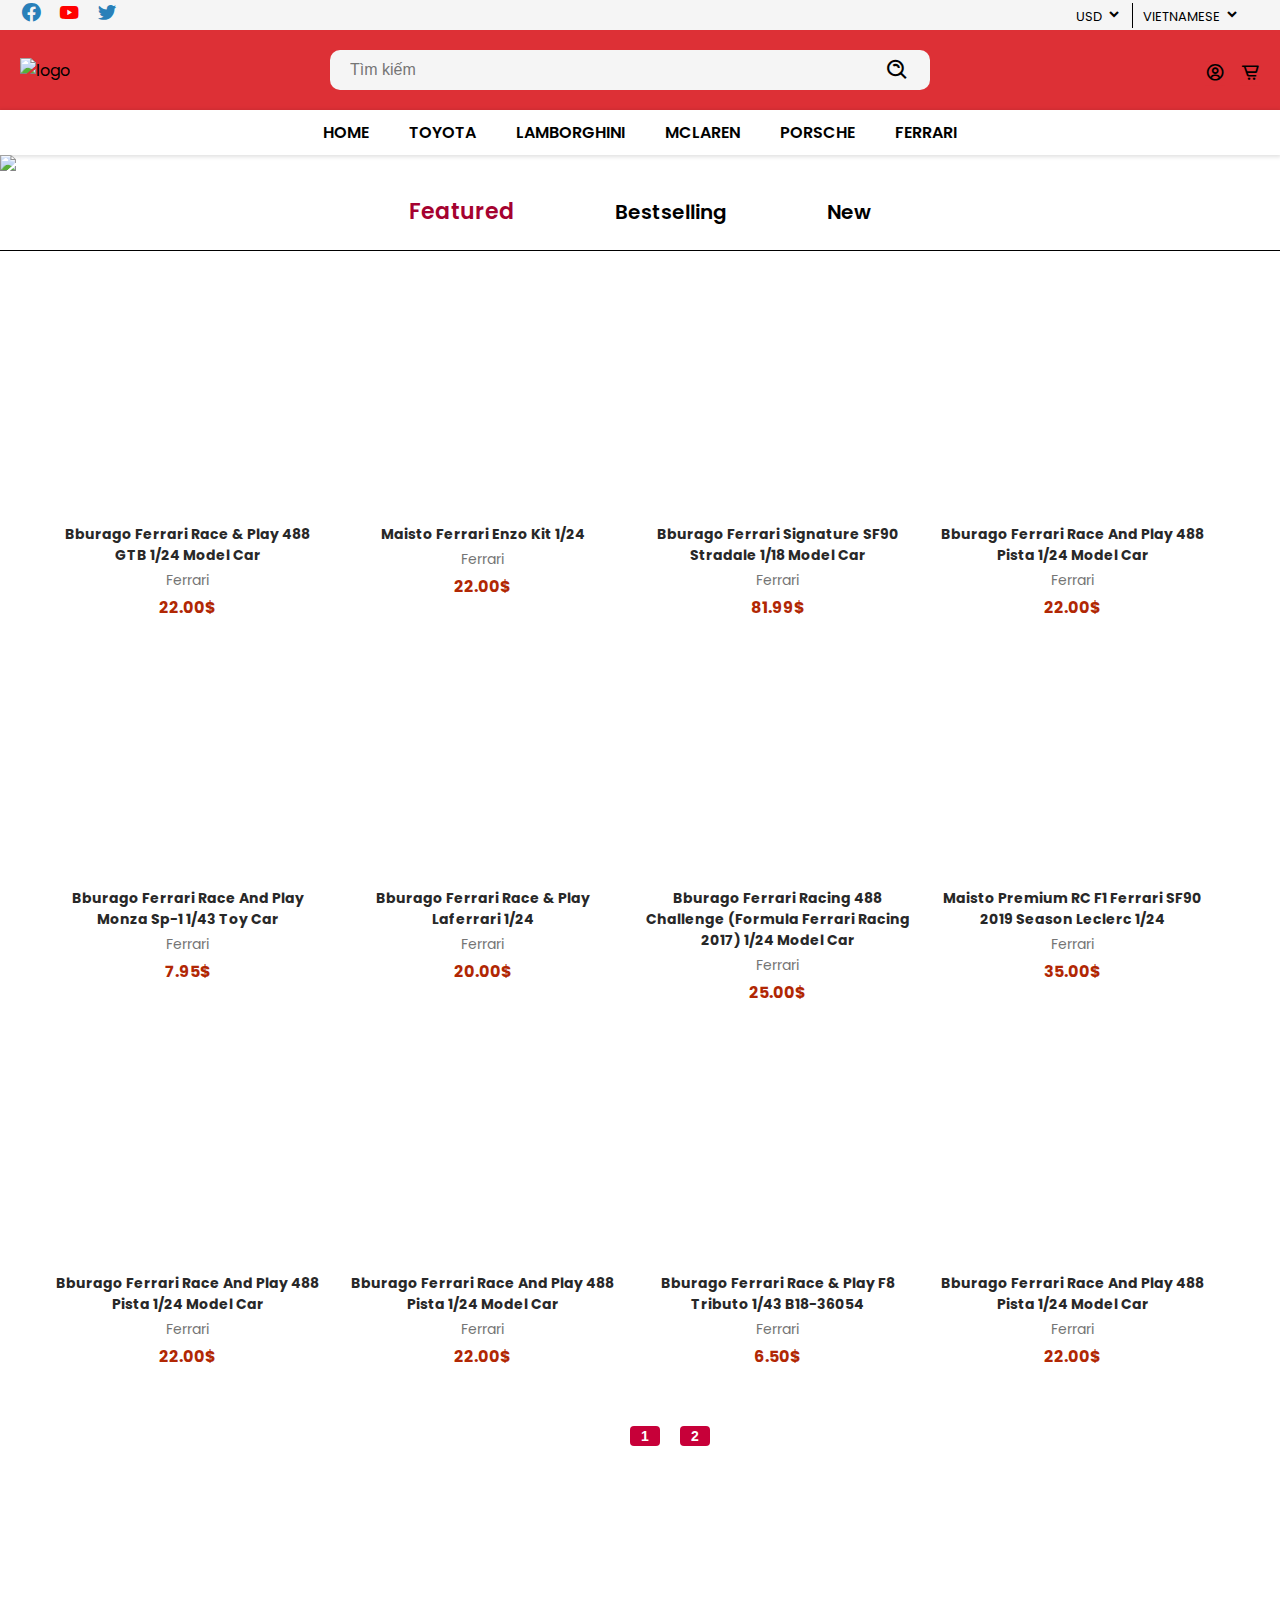
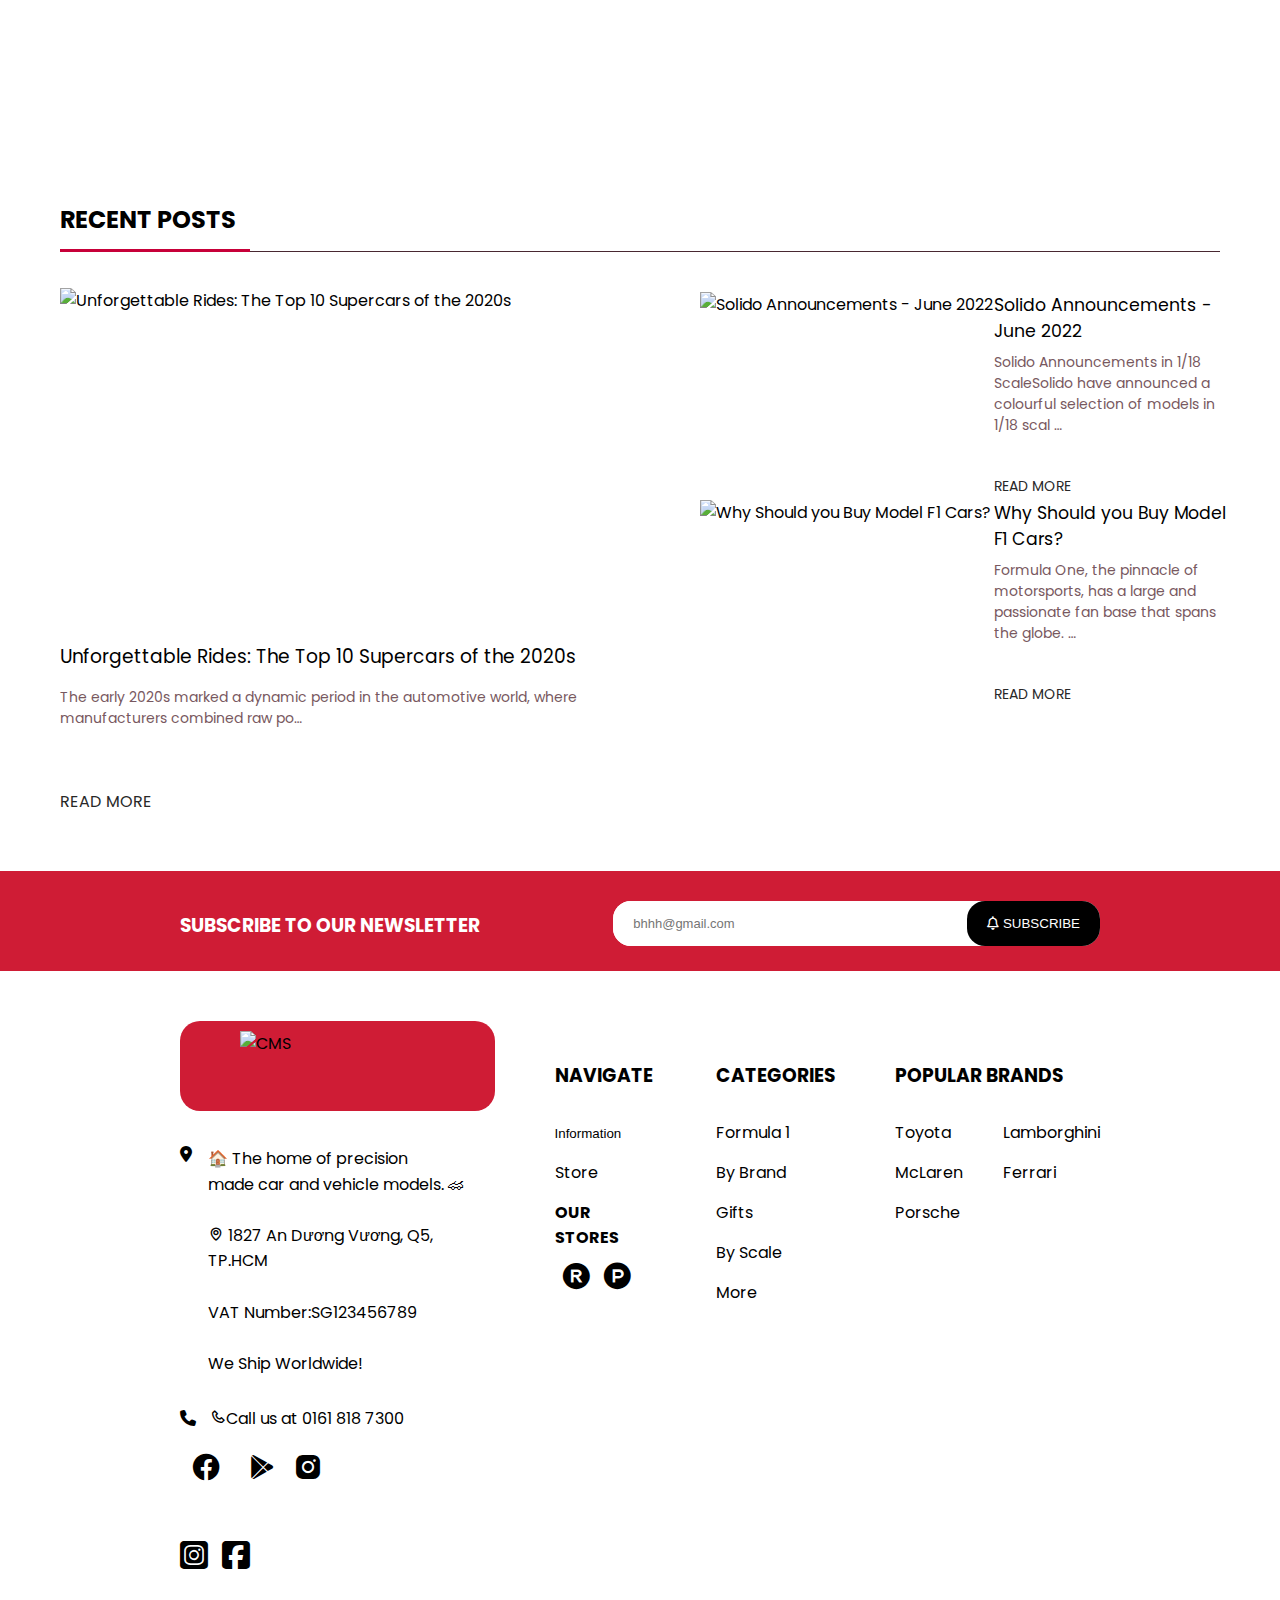
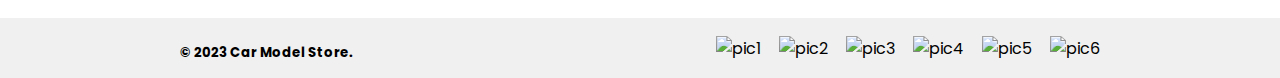
==== commit e38c0f1b: "update form moi" ====
--- a/index.html
+++ b/index.html
@@ -1,5 +1,6 @@
 <!DOCTYPE html>
 <html lang="en">
+
 <head>
     <meta charset="UTF-8">
     <meta name="viewport" content="width=device-width, initial-scale=1.0">
@@ -11,6 +12,8 @@
         rel="stylesheet">
     <!-- boxicons -->
     <link href='https://unpkg.com/boxicons@2.1.4/css/boxicons.min.css' rel='stylesheet'>
+    <!-- Font awesome -->
+    <link rel="stylesheet" href="https://cdnjs.cloudflare.com/ajax/libs/font-awesome/6.4.2/css/all.min.css">
     <link rel="shortcut icon" href="images/icon/logo_vYW_icon.ico">
     <link rel="stylesheet" href="css/style.css">
     <title>CMS</title>
@@ -141,52 +144,89 @@
         <div id="login">
             <form id="loginform">
                 <button type="button" class="close" onClick="closeform()">+</button>
-                <h2>ĐĂNG NHẬP</h2>
+                <h2>Login</h2>
                 <div class="logininfo">
                     <div class="col">
-                        <label for="usernameLogin">Tên đăng nhập:</label>
-                        <input type="text" id="usernameLogin">
-                        <div id="usernameerror">Bạn chưa nhập tên đăng nhập</div>
-                        <label for="passwordLogin">Mật khẩu:</label>
-                        <input type="password" id="passwordLogin">
-                        <div id="passwordloginerror">Bạn chưa nhập mật khẩu</div>
+                        <label for="usernameLogin">@username</label>
+                        <input type="username" id="usernameLogin" placeholder="Type your username"
+                            required /><br /><br />
+                        <div id="usernameerror"></div>
+                        <label for="passwordLogin">@password</label>
+                        <input type="password" id="passwordLogin" placeholder="Type your password" required /><br /><br />
+                        <div id="passwordloginerror"></div>
                     </div>
                 </div>
                 <button type="submit" id="btnlogin">Login</button>
+                <p>Or Sign Up Using</p>
+                <p style="margin: 50px 50px;"><i class="fa-brands fa-facebook"
+                        style="font-size: 2rem; margin: 20px 10px;"></i>
+                    <i class="fa-brands fa-x-twitter" style="font-size: 2rem;margin: 20px 10px;"></i>
+                    <i class="fa-brands fa-google" style="font-size: 2rem;margin: 20px 10px;"></i>
+                </p>
                 <p>Bạn chưa có tài khoản? <a href="#" onClick="showSignUp()">Đăng ký</a></p>
             </form>
         </div>
         <div id="signup">
             <form id="signupform">
                 <button type="button" class="close" onClick="closeform()">+</button>
-                <h2>ĐĂNG KÝ</h2>
+                <h1>Create Account</h1>
                 <div class="signupinfo">
                     <div class="col">
-                        <label for="fullname">Họ và tên: </label>
-                        <input type="text" id="fullname">
-                        <div id="fullnameerror">Bạn chưa nhập họ tên</div>
-                        <label for="address">Địa chỉ: </label>
-                        <input type="text" id="address">
-                        <div id="addresserror">Bạn chưa địa chỉ</div>
-                        <label for="phone">Số điện thoại: </label>
-                        <input type="text" id="phone">
-                        <div id="phoneerror">Bạn chưa nhập số điện thoại</div>
+                        <label for="fullname">@fullname</label>
+                        <input type="text" id="fullname" required /><br /><br />
+                        <div id="fullnameerror"></div>
+                        <label for="address">@address</label>
+                        <input type="text" id="address" required /><br /><br />
+                        <div id="addresserror"></div>
+                        <label for="phone">@phone </label>
+                        <input type="text" id="phone" required /><br /><br />
+                        <div id="phoneerror"></div>
                     </div>
                     <div class="col">
-                        <label for="usernameSignUp">Tên đăng nhập: </label>
-                        <input type="text" id="usernameSignUp">
-                        <div id="usererror">Bạn chưa nhập tên đăng nhập</div>
-                        <label for="passwordSignUp">Mật khẩu: </label>
-                        <input type="password" id="passwordSignUp">
-                        <div id="passworderror">Bạn chưa nhập mật khẩu</div>
-                        <label for="passwordSignUp2">Nhập lại mật khẩu: </label>
-                        <input type="password" id="passwordSignUp2">
-                        <div id="password2error">Mật khẩu không trùng khớp</div>
+                        <label for="usernameSignUp">@username</label>
+                        <input type="text" id="usernameSignUp" required /><br /><br />
+                        <div id="usererror"></div>
+                        <label for="passwordSignUp">@password</label>
+                        <input type="password" id="passwordSignUp" required /><br /><br />
+                        <div id="passworderror"></div>
+                        <label for="passwordSignUp2">@confirm password</label>
+                        <input type="password" id="passwordSignUp2" required /><br /><br />
+                        <div id="password2error"></div>
                     </div>
                 </div>
                 <button type="submit" id="btnsignup">Đăng ký</button>
+                <p>Or Registeration Using</p>
+                <p style="margin: 50px 50px;"><i class="fa-brands fa-facebook"
+                        style="font-size: 2rem; margin: 10px 5px;"></i>
+                    <i class="fa-brands fa-x-twitter" style="font-size: 2rem;margin: 10px 5px;"></i>
+                    <i class="fa-brands fa-google" style="font-size: 2rem;margin: 10px 5px;"></i>
+                </p>
                 <p>Trở về trang <a href="#" onClick="showLogin()">Đăng nhập</a></p>
             </form>
+        </div>
+    </div>
+    <!--Searchsection  begin -->
+    <div id="searchsection">
+        <div class="container">
+            <div class="close" onClick="closeSearch()">+</div>
+            <div class="searchbox">
+                <input type="text" placeholder="Tìm kiếm" id="search" onKeyUp="search()"><button
+                    onclick="showextend()"><img src="images/icon/arrow.svg"></button>
+            </div>
+            <div id="searchextend" class="">
+                <div>
+                    <select id="brandsearch" onchange="search()">
+                        <option value="all" selected>TẤT CẢ</option>
+                        <option value="adidas">ADIDAS</option>
+                        <option value="nike">NIKE</option>
+                        <option value="gucci">GUCCI</option>
+                        <option value="balenciaga">BALENCIAGA</option>
+                    </select>
+                </div>
+                <div> <input type="text" id="priceform" onchange="search()" placeholder="Giá từ"> &mdash; <input
+                        type="text" id="priceto" onchange="search()" placeholder="Đến"></div>
+            </div>
+            <div id="searchresult"></div>
         </div>
     </div>
     <div id="banner">
--- a/css/style.css
+++ b/css/style.css
@@ -502,21 +502,24 @@
 
 /*CART*/
 #cart #title {
+	width: 100%;
 	height: 80px;
 	padding: 20px;
+	align-items: center;
 }
 
 #cart h1 {
-	width: 90%;
+	text-align: center;
 }
 
 #cart #contain {
-	height: 900px;
+	height: auto;
 	width: 90%;
 }
 
 #cart #contain #bill {
 	display: none;
+	margin-top: 120px;
 }
 
 #cart #contain #bill h2 {
@@ -537,9 +540,18 @@
 	width: 40%;
 	text-align: left;
 }
+#cart #contain #bill .billcontent div:nth-child(2) {
+	width: 30%;
+}
+#cart #contain #bill .billcontent div:nth-child(3) {
+	width: 10%;
+}
+#cart #contain #bill .billcontent div:nth-child(4) {
+	width: 10%;
+}
 
 #cart #contain #bill .billcontent div:nth-child(5) {
-	width: 9%;
+	width: 10%;
 }
 
 #cart #contain #bill .billcontent div {
@@ -573,7 +585,7 @@
 	line-height: 25px;
 	font-size: 15px;
 	text-align: center;
-	border: 2px solid #000;
+	border: 1px solid #000;
 	cursor: pointer;
 	outline: none;
 	background: none;
@@ -586,7 +598,7 @@
 
 #cart #contain #carttable td input {
 	height: 25px;
-	width: 50px;
+	width: 30px;
 	font-size: 12px;
 	text-align: center;
 	border: none;
@@ -633,13 +645,11 @@
 }
 
 #login {
-	width: 500px;
+	width: 100%;
+	height: 100%;
 	background-color: white;
-	margin: 100px auto 0 auto;
-	padding-bottom: 20px;
 	animation: topdown 0.7s;
 	position: relative;
-	border-radius: 16px;
 }
 
 #login .close {
@@ -659,8 +669,8 @@
 
 #login h2 {
 	display: inline-block;
-	margin: 20px 0 10px 180px;
-	font-weight: 1200;
+	font-size: 39px;
+	margin: 40px 0 50px 700px;
 }
 
 #login .logininfo {
@@ -670,27 +680,28 @@
 
 #login label {
 	display: block;
-	font-weight: bold;
 	font-size: 13pt;
 	margin-top: 15px;
 	cursor: pointer;
+
 }
 
 #login input {
 	display: inline-block;
-	width: 250px;
+	width: 350px;
 	border: 1px solid #ccc;
-	border-radius: 16px;
 	padding: 0 15px;
 	height: 40px;
 	line-height: 40px;
-	font-size: 13pt;
+	font-size: 12px;
 	outline: none;
-}
-
+	background-color: var(--second-bg-color);
+	border-radius: 20px;
+}
+/* 
 #login input:focus {
 	border: 1px solid #C70039;
-}
+} */
 
 #login div[id*="error"] {
 	width: 100%;
@@ -741,10 +752,9 @@
 }
 
 #signup {
-	width: 700px;
+	width: 100%;
+	height: 100%;
 	background-color: white;
-	margin: 100px auto 0 auto;
-	padding-bottom: 20px;
 	animation: topdown 0.7s;
 	position: relative;
 	display: none;
@@ -773,39 +783,33 @@
 
 #signup .col {
 	width: 50%;
-	padding: 0 50px;
-}
-
-#signup h2 {
+	padding:0 250px;
+}
+
+#signup h1 {
 	display: inline-block;
-	margin: 20px 0 10px 290px;
-	padding-bottom: 10px;
-	font-weight: 1200;
-	font-size: 20pt;
+	font-size: 39px;
+	margin: 40px 0 50px 630px;
 }
 
 #signup label {
 	display: block;
-	font-weight: bold;
-	font-size: 13pt;
+	font-size: 10pt;
 	margin-top: 5px;
 	cursor: pointer;
 }
 
 #signup input {
 	display: inline-block;
-	width: 250px;
+	width: 350px;
+	background-color: var(--second-bg-color);
 	border: 1px solid #ccc;
 	border-radius: 16px;
 	padding-left: 5px;
 	height: 40px;
 	line-height: 40px;
-	font-size: 13pt;
+	font-size: 12pt;
 	outline: none;
-}
-
-#signup input:focus {
-	border: 1px solid #C70039;
 }
 
 #signup div[id*="error"] {
@@ -826,7 +830,7 @@
 	width: 200px;
 	height: 40px;
 	border: 3px solid #C70039;
-	margin: 50px auto 0;
+	margin: 10px auto;
 	font-size: 20pt;
 	line-height: 30px;
 	color: white;
@@ -837,7 +841,7 @@
 }
 
 #signup p {
-	margin-top: 50px;
+	margin-top: 30px;
 	text-align: center;
 }
 
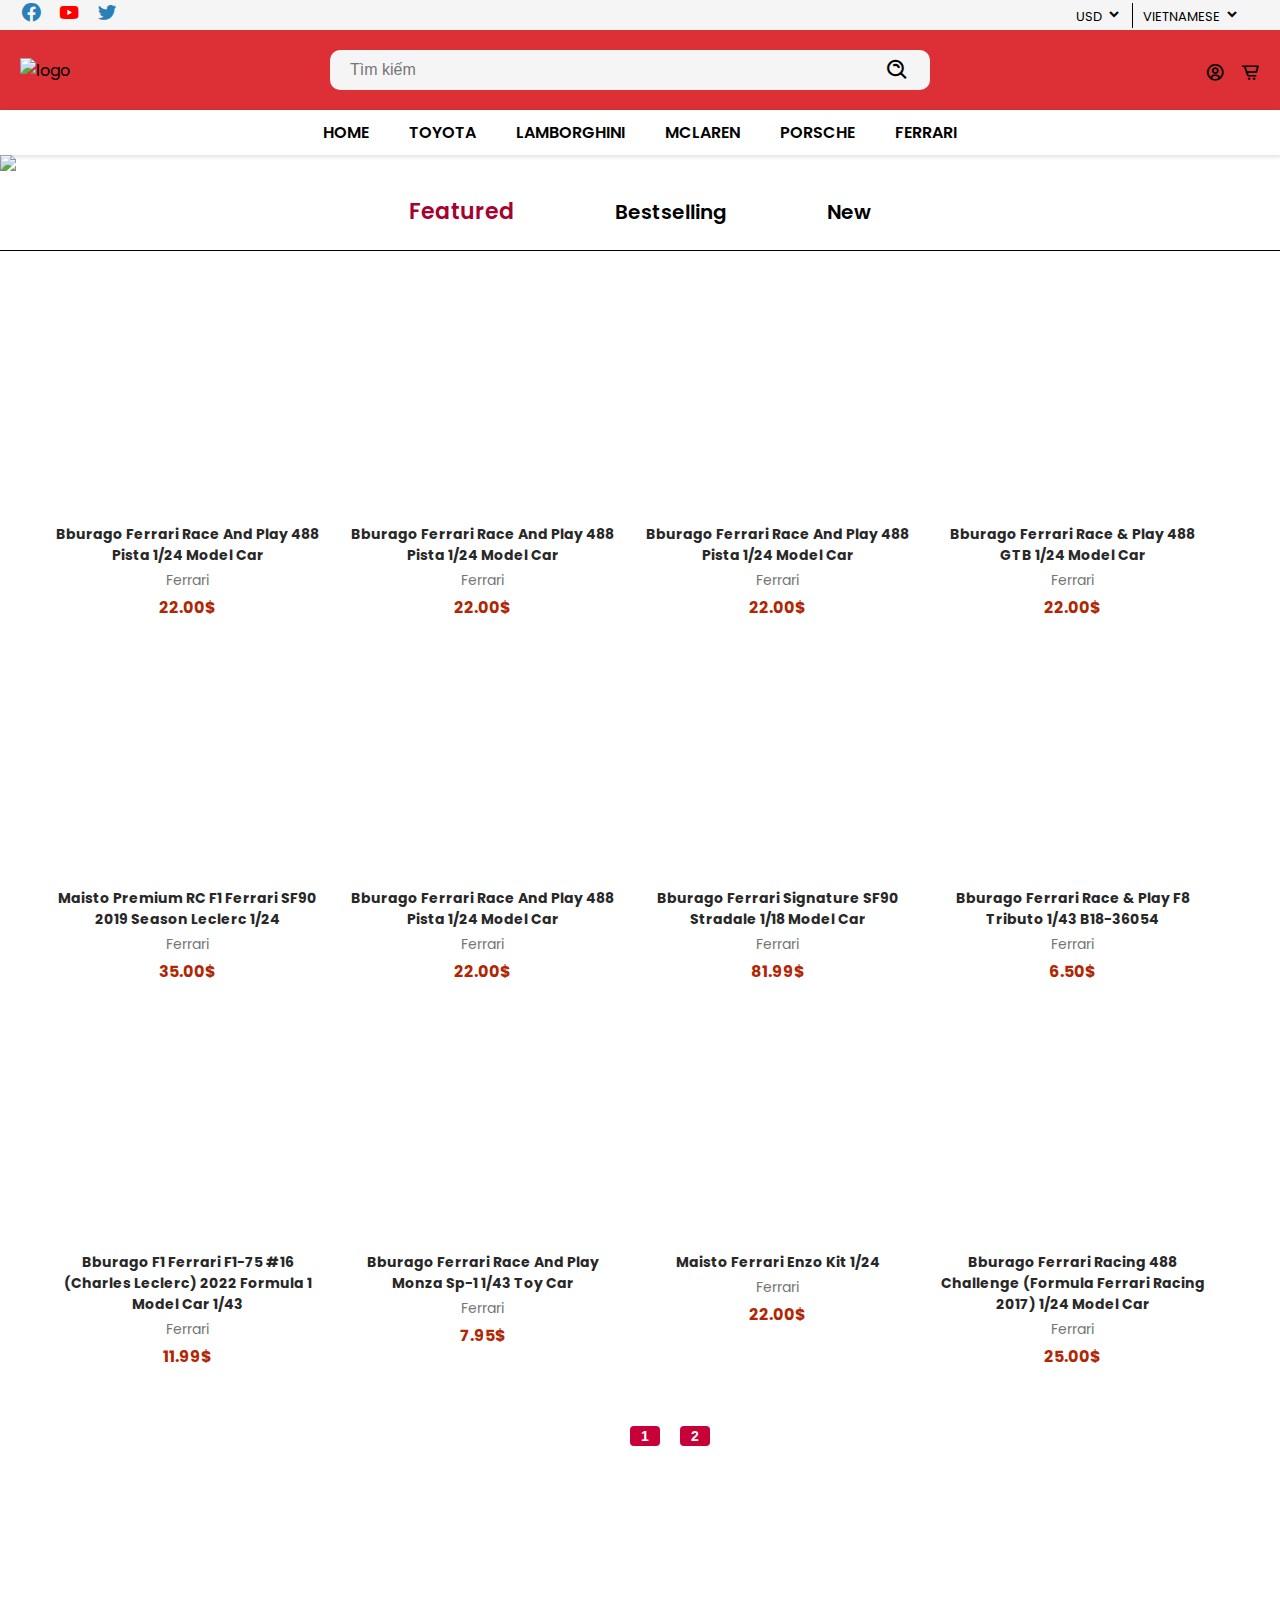
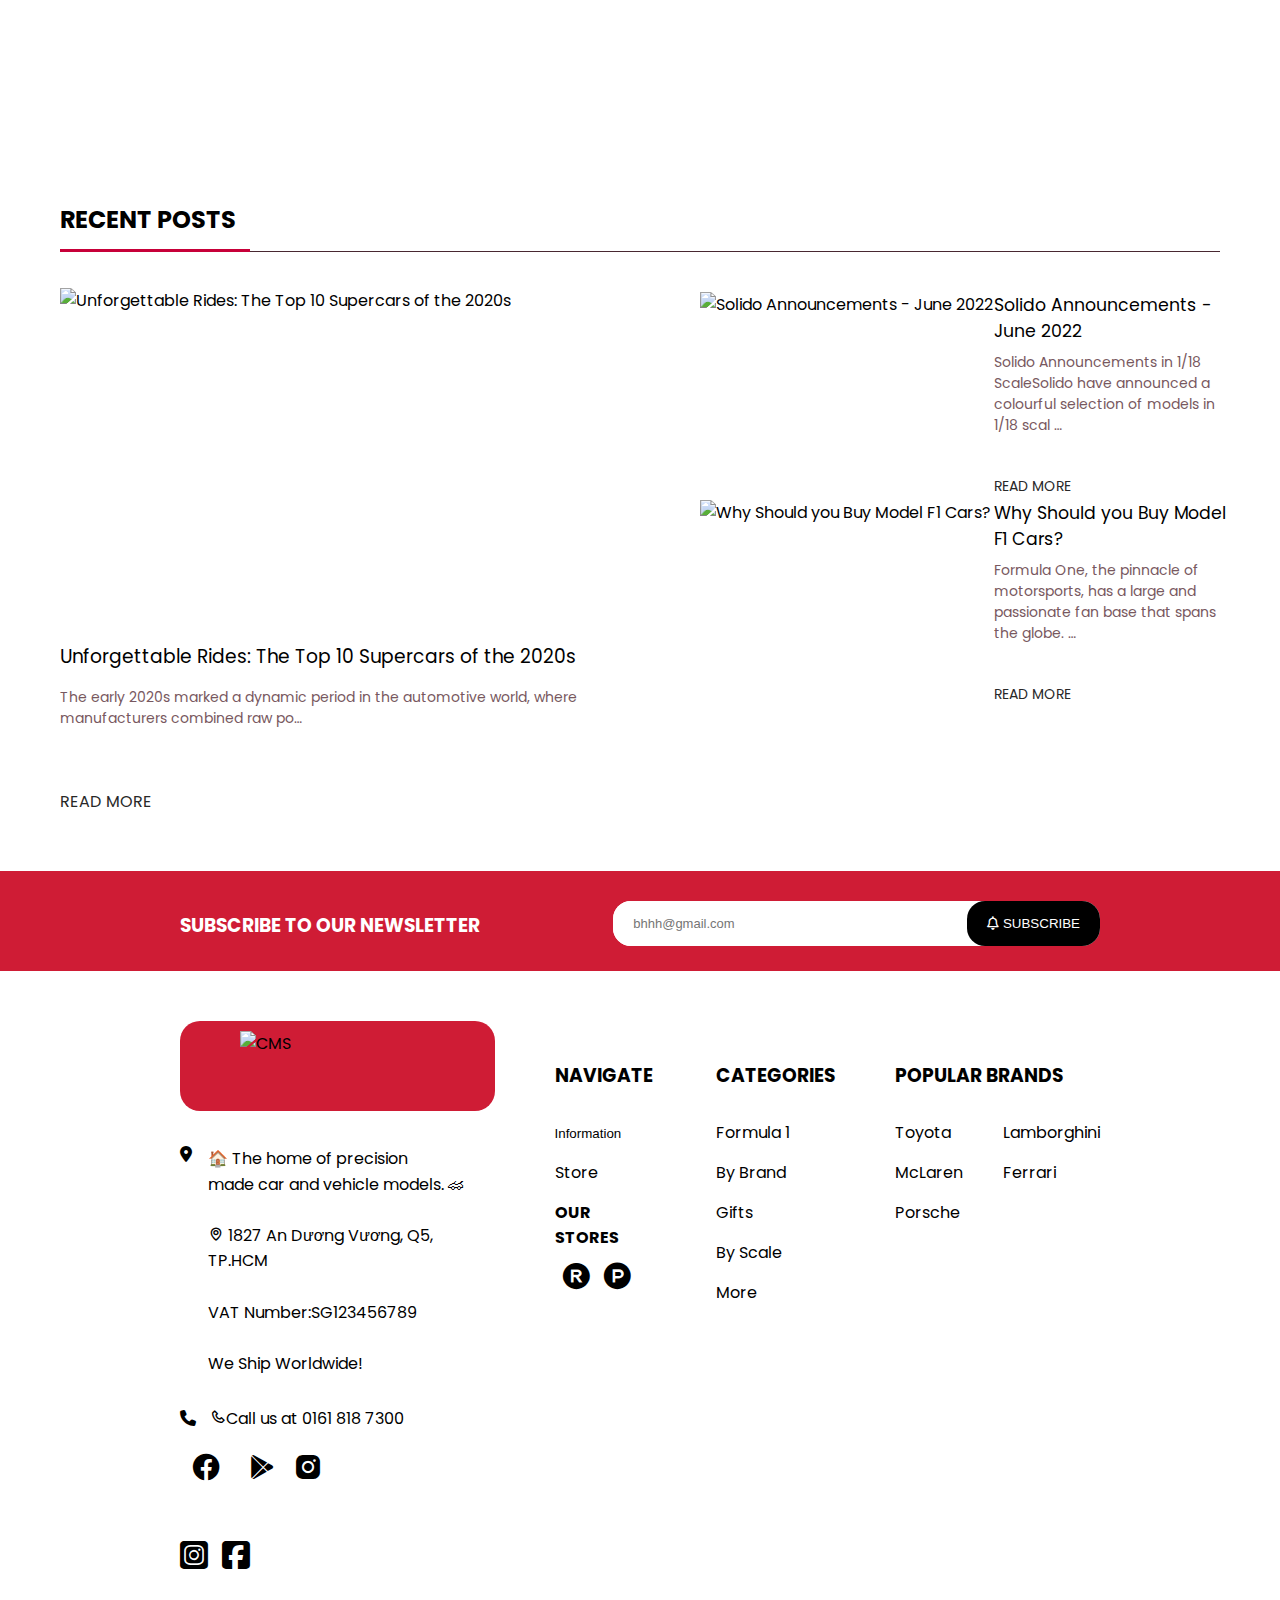
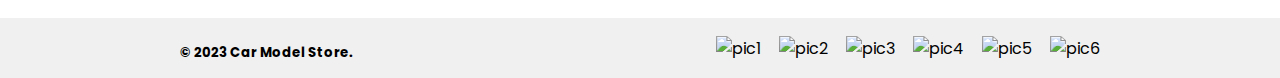
==== commit ddd03721: "update them" ====
--- a/index.html
+++ b/index.html
@@ -173,33 +173,33 @@
                 <div class="signupinfo">
                     <div class="col">
                         <label for="fullname">@fullname</label>
-                        <input type="text" id="fullname" required /><br /><br />
+                        <input type="text" id="fullname" placeholder="Type your fullname" /><br /><br />
                         <div id="fullnameerror"></div>
                         <label for="address">@address</label>
-                        <input type="text" id="address" required /><br /><br />
+                        <input type="text" id="address" placeholder="Type your address" required /><br /><br />
                         <div id="addresserror"></div>
                         <label for="phone">@phone </label>
-                        <input type="text" id="phone" required /><br /><br />
+                        <input type="text" id="phone" placeholder="Type your phone" required /><br /><br />
                         <div id="phoneerror"></div>
                     </div>
                     <div class="col">
                         <label for="usernameSignUp">@username</label>
-                        <input type="text" id="usernameSignUp" required /><br /><br />
+                        <input type="text" id="usernameSignUp" placeholder="Type username" required /><br /><br />
                         <div id="usererror"></div>
                         <label for="passwordSignUp">@password</label>
-                        <input type="password" id="passwordSignUp" required /><br /><br />
+                        <input type="password" id="passwordSignUp" placeholder="Type password" required /><br /><br />
                         <div id="passworderror"></div>
                         <label for="passwordSignUp2">@confirm password</label>
-                        <input type="password" id="passwordSignUp2" required /><br /><br />
+                        <input type="password" id="passwordSignUp2" placeholder="Type confirm password" required /><br /><br />
                         <div id="password2error"></div>
                     </div>
                 </div>
-                <button type="submit" id="btnsignup">Đăng ký</button>
+                <button type="submit" id="btnsignup">Registeration</button>
                 <p>Or Registeration Using</p>
                 <p style="margin: 50px 50px;"><i class="fa-brands fa-facebook"
-                        style="font-size: 2rem; margin: 10px 5px;"></i>
-                    <i class="fa-brands fa-x-twitter" style="font-size: 2rem;margin: 10px 5px;"></i>
-                    <i class="fa-brands fa-google" style="font-size: 2rem;margin: 10px 5px;"></i>
+                        style="font-size: 2rem; margin: 10px 10px;"></i>
+                    <i class="fa-brands fa-x-twitter" style="font-size: 2rem;margin: 10px 10px;"></i>
+                    <i class="fa-brands fa-google" style="font-size: 2rem;margin: 10px 10px;"></i>
                 </p>
                 <p>Trở về trang <a href="#" onClick="showLogin()">Đăng nhập</a></p>
             </form>
--- a/css/style.css
+++ b/css/style.css
@@ -721,18 +721,18 @@
 	width: 200px;
 	height: 40px;
 	border: 3px solid #C70039;
+	border-style:initial ;
 	margin: 50px auto 0;
 	font-size: 20pt;
 	line-height: 30px;
 	color: white;
-	border-radius: 999px;
 	cursor: pointer;
 	outline: none;
-	box-shadow: 2px 2px 10px 0 rgba(0, 0, 0, .7);
+	box-shadow: 2px 2px 10px 0 rgba(0, 0, 0, 10);
 }
 
 #login p {
-	margin-top: 60px;
+	margin-top: 20px;
 	text-align: center;
 }
 
@@ -805,10 +805,10 @@
 	background-color: var(--second-bg-color);
 	border: 1px solid #ccc;
 	border-radius: 16px;
-	padding-left: 5px;
+	padding-left: 10px;
 	height: 40px;
 	line-height: 40px;
-	font-size: 12pt;
+	font-size: 10pt;
 	outline: none;
 }
 
@@ -830,14 +830,15 @@
 	width: 200px;
 	height: 40px;
 	border: 3px solid #C70039;
+	border-style:initial ;
 	margin: 10px auto;
-	font-size: 20pt;
+	font-size: 16pt;
 	line-height: 30px;
 	color: white;
-	border-radius: 999px;
+	/* border-radius: 999px; */
 	cursor: pointer;
 	outline: none;
-	box-shadow: 2px 2px 10px 0 rgba(0, 0, 0, .7);
+	box-shadow: 2px 2px 10px 0 rgba(0, 0, 0, 1);
 }
 
 #signup p {
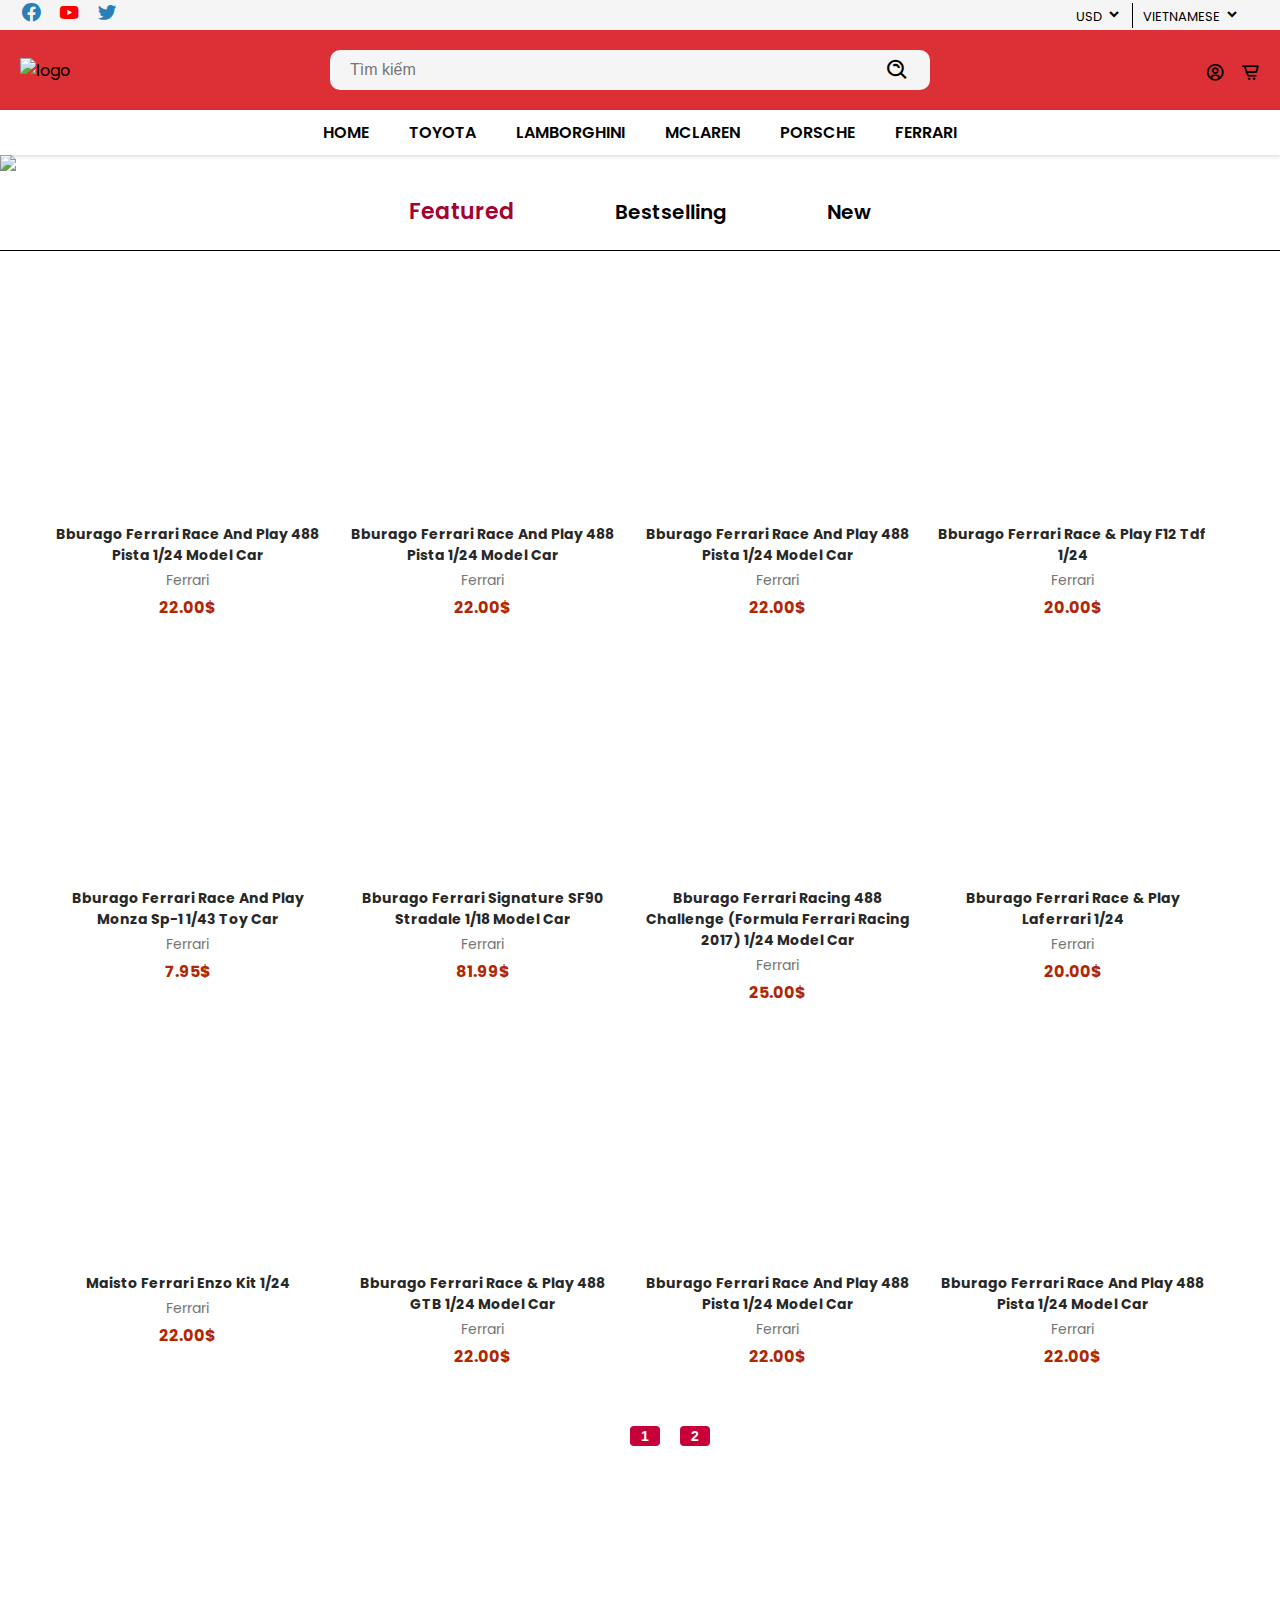
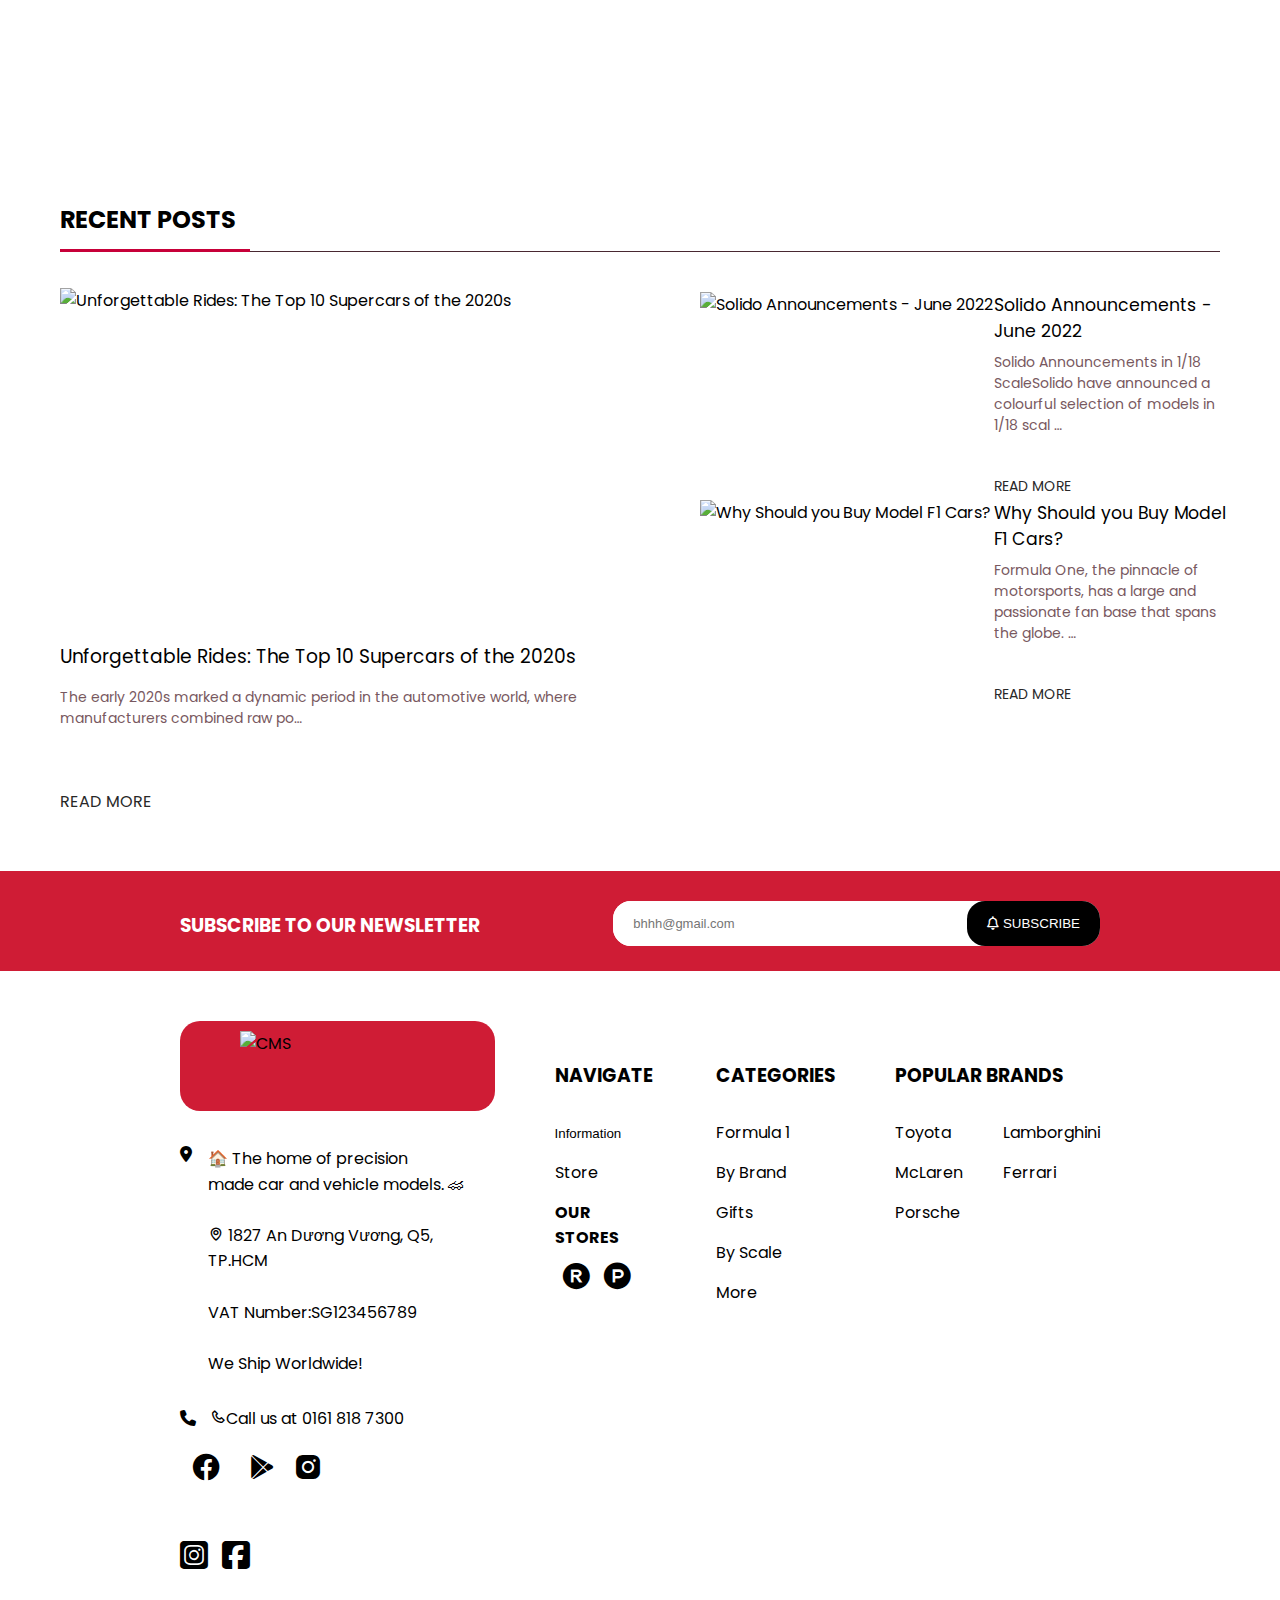
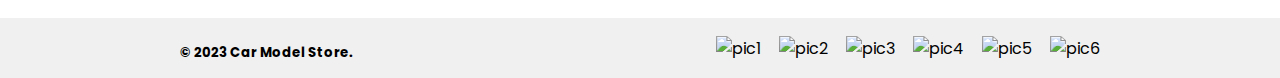
==== commit e941201e: "123" ====
--- a/index.html
+++ b/index.html
@@ -152,7 +152,8 @@
                             required /><br /><br />
                         <div id="usernameerror"></div>
                         <label for="passwordLogin">@password</label>
-                        <input type="password" id="passwordLogin" placeholder="Type your password" required /><br /><br />
+                        <input type="password" id="passwordLogin" placeholder="Type your password"
+                            required /><br /><br />
                         <div id="passwordloginerror"></div>
                     </div>
                 </div>
@@ -167,7 +168,7 @@
             </form>
         </div>
         <div id="signup">
-            <form id="signupform">
+            <form id="signupform" >
                 <button type="button" class="close" onClick="closeform()">+</button>
                 <h1>Create Account</h1>
                 <div class="signupinfo">
@@ -190,7 +191,8 @@
                         <input type="password" id="passwordSignUp" placeholder="Type password" required /><br /><br />
                         <div id="passworderror"></div>
                         <label for="passwordSignUp2">@confirm password</label>
-                        <input type="password" id="passwordSignUp2" placeholder="Type confirm password" required /><br /><br />
+                        <input type="password" id="passwordSignUp2" placeholder="Type confirm password"
+                            required /><br /><br />
                         <div id="password2error"></div>
                     </div>
                 </div>
--- a/css/style.css
+++ b/css/style.css
@@ -643,11 +643,9 @@
 	z-index: 10;
 	overflow-y: auto;
 }
-
 #login {
 	width: 100%;
 	height: 100%;
-	background-color: white;
 	animation: topdown 0.7s;
 	position: relative;
 }
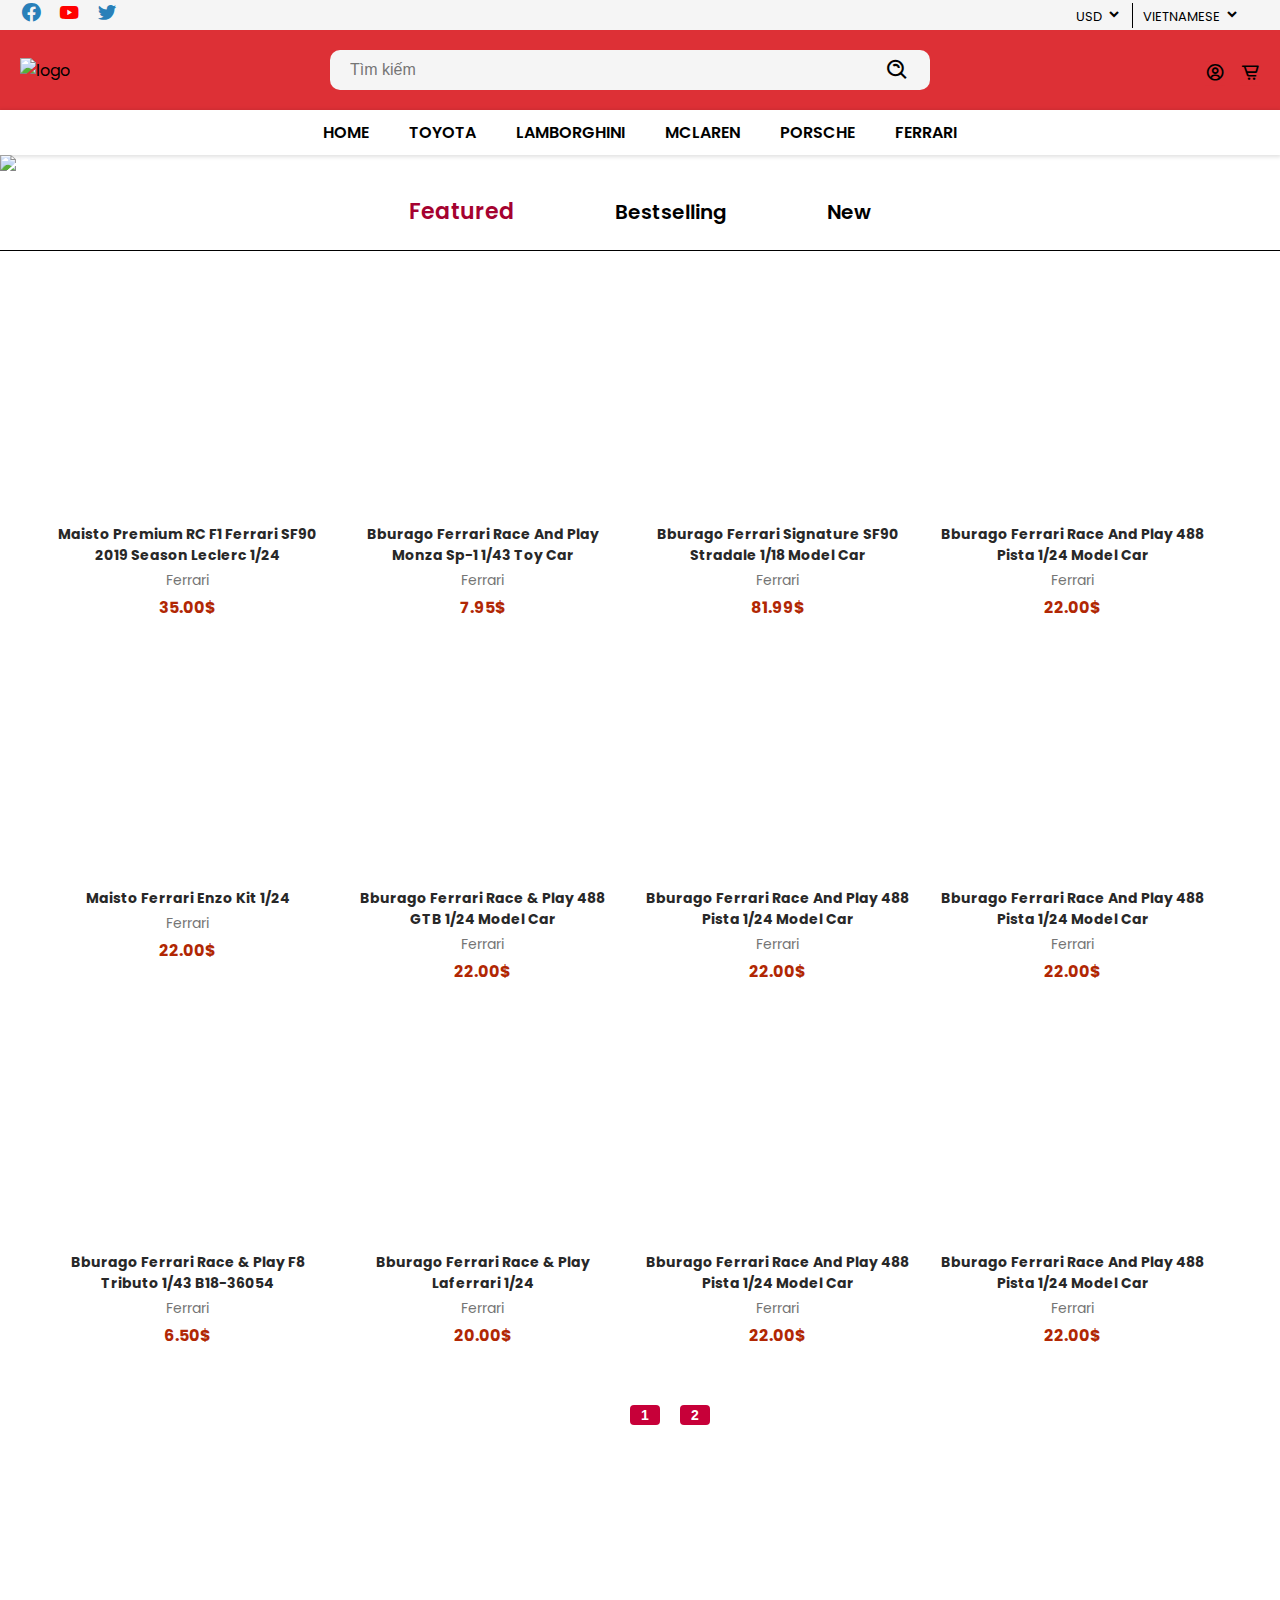
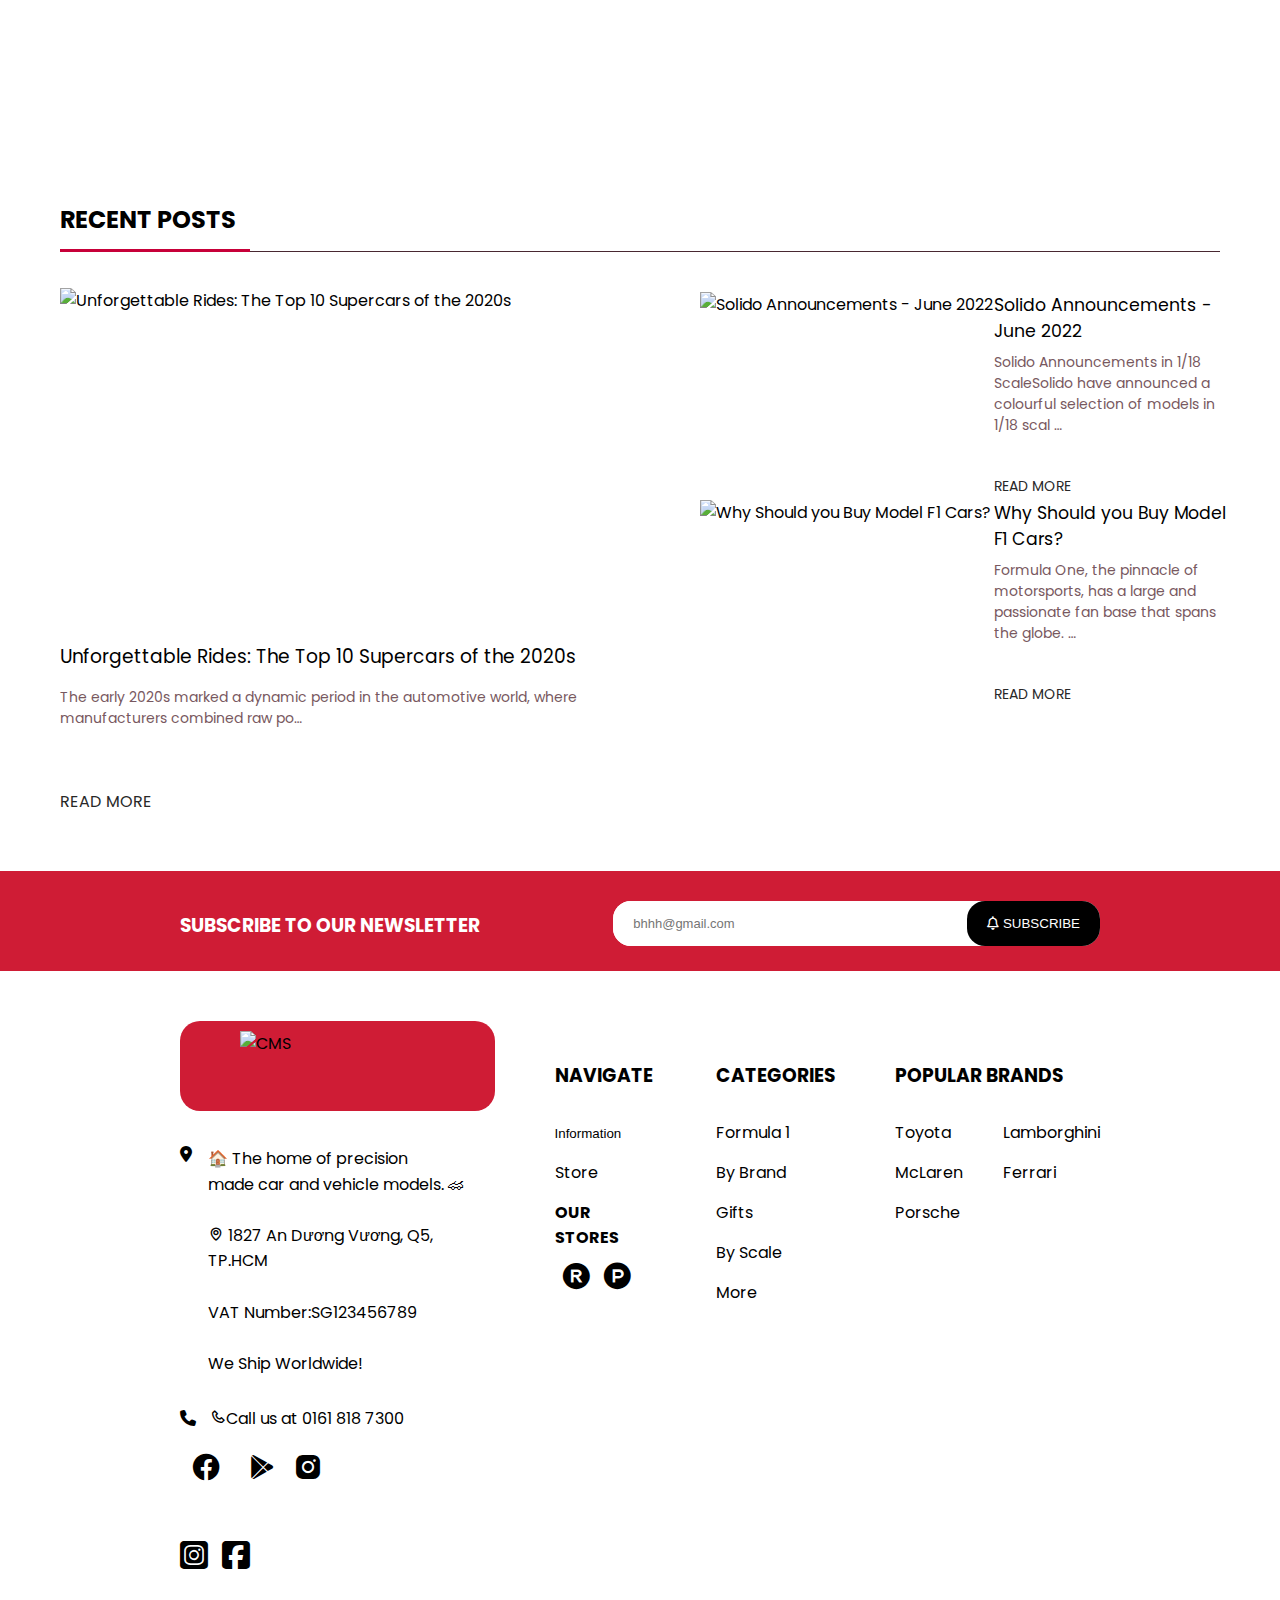
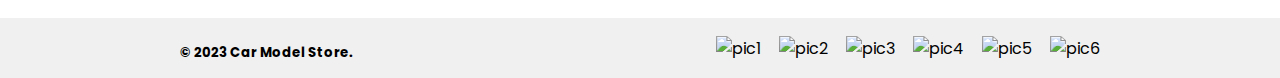
==== commit dd6946b6: "123" ====
--- a/index.html
+++ b/index.html
@@ -174,7 +174,7 @@
                 <div class="signupinfo">
                     <div class="col">
                         <label for="fullname">@fullname</label>
-                        <input type="text" id="fullname" placeholder="Type your fullname" /><br /><br />
+                        <input type="text" id="fullname" placeholder="Type your fullname" required/><br /><br />
                         <div id="fullnameerror"></div>
                         <label for="address">@address</label>
                         <input type="text" id="address" placeholder="Type your address" required /><br /><br />
--- a/css/style.css
+++ b/css/style.css
@@ -648,6 +648,7 @@
 	height: 100%;
 	animation: topdown 0.7s;
 	position: relative;
+	background-color: white;
 }
 
 #login .close {
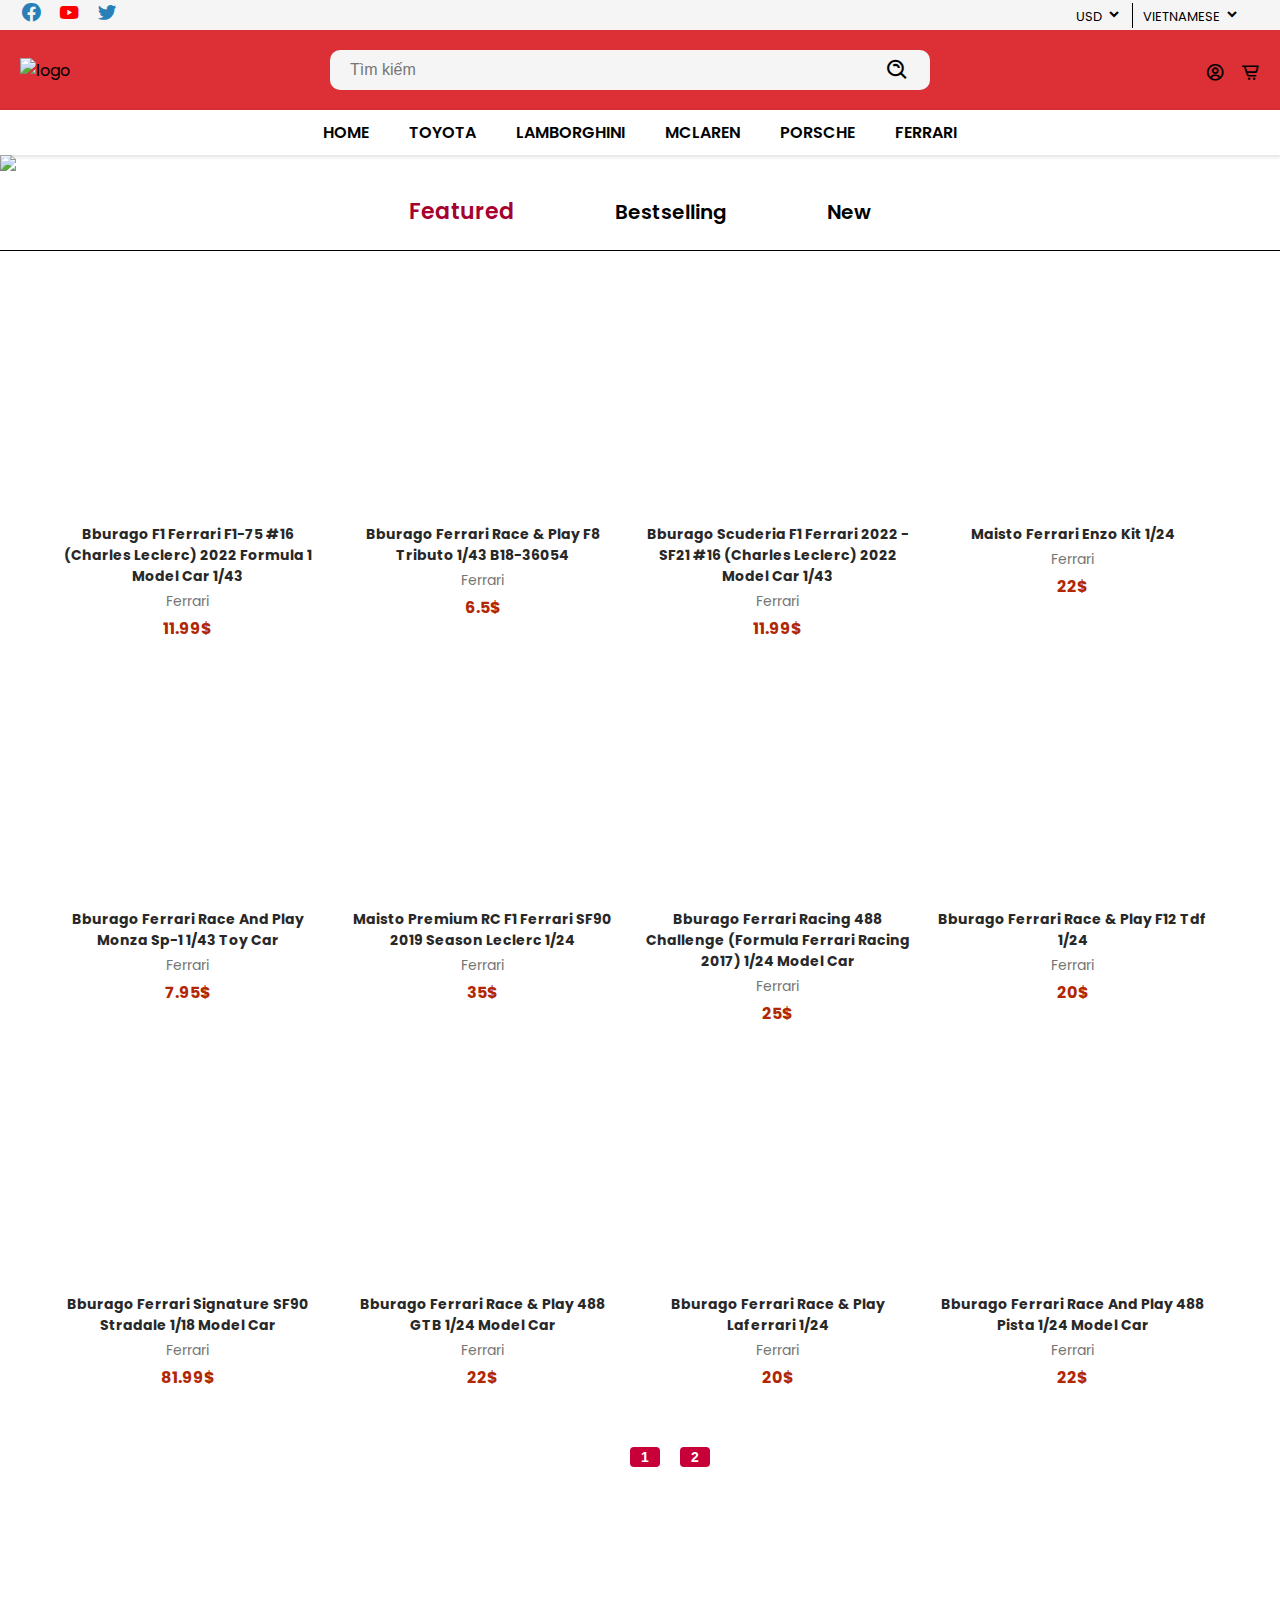
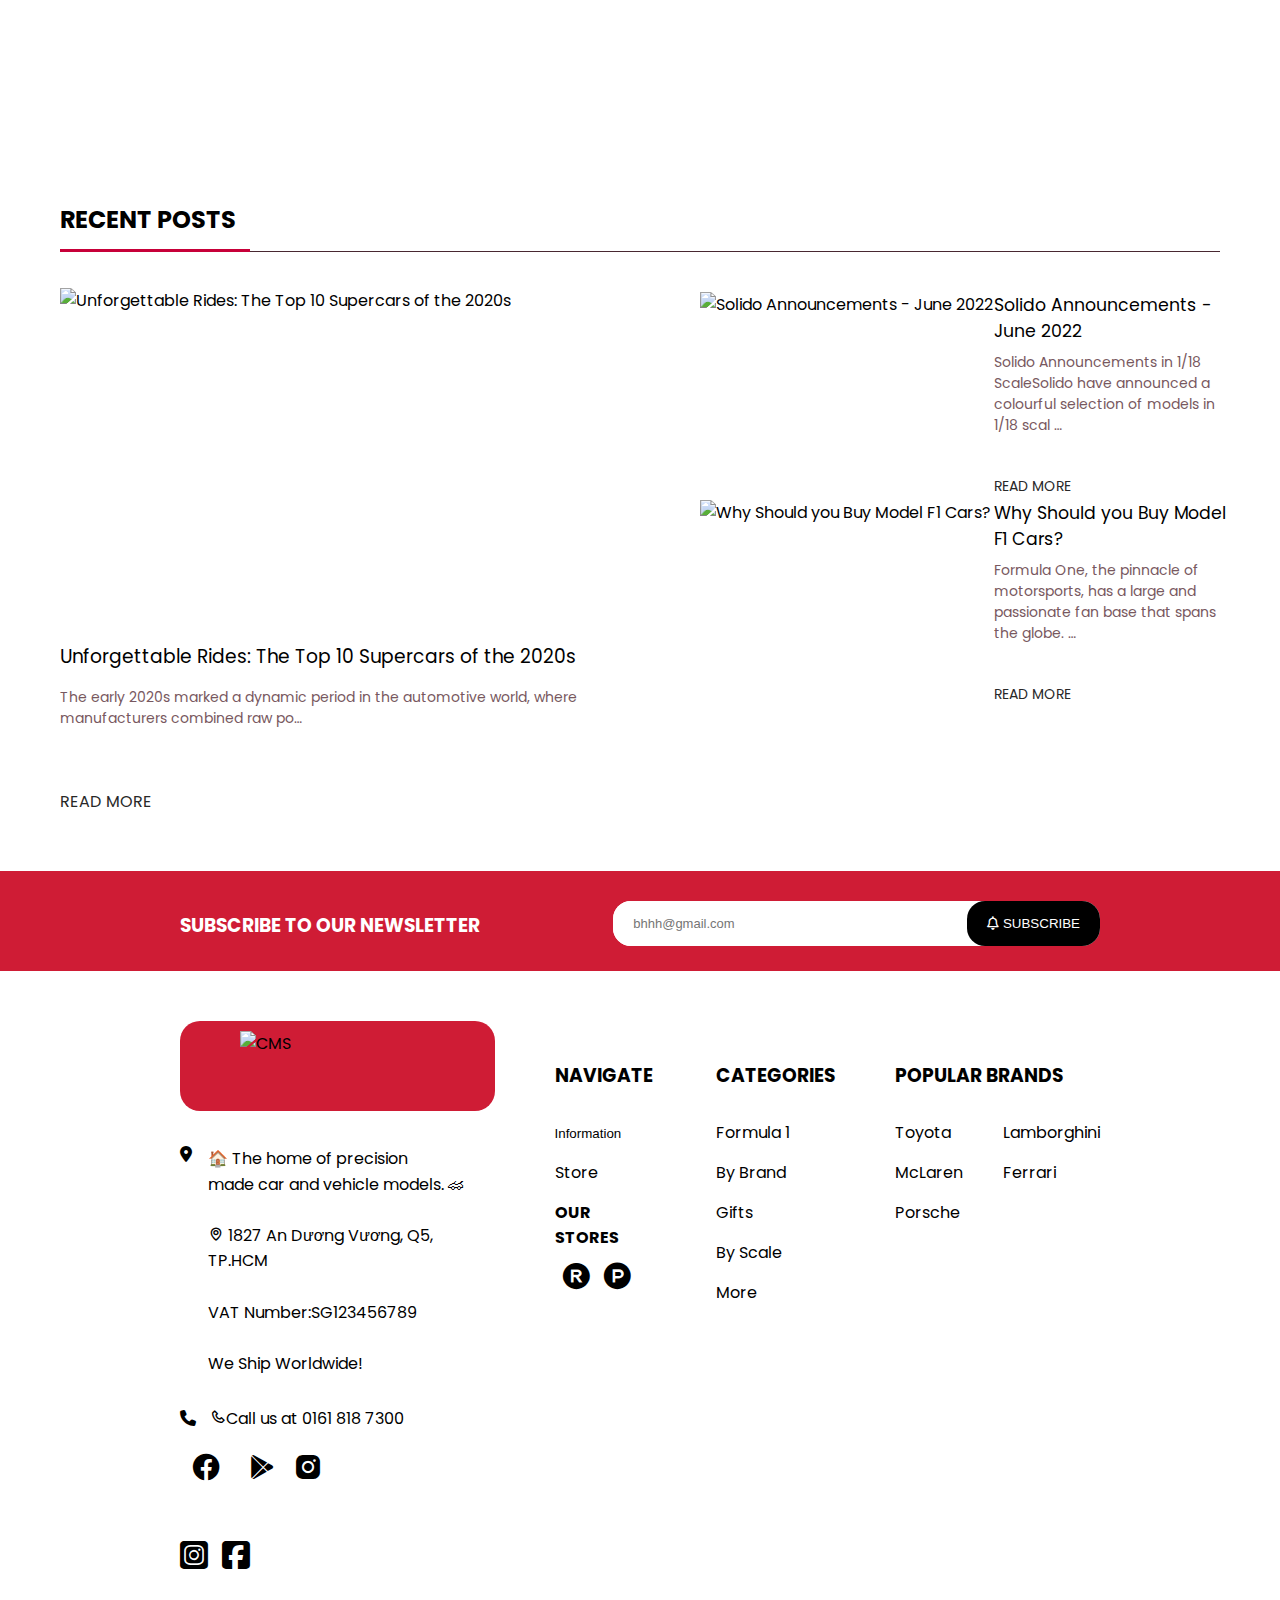
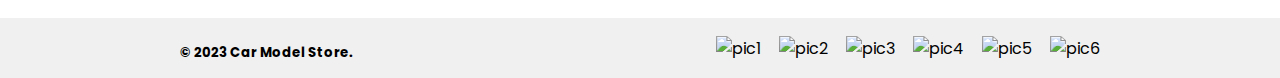
==== commit ba40b511: "sua cai bill" ====
--- a/index.html
+++ b/index.html
@@ -19,7 +19,7 @@
     <title>CMS</title>
 </head>
 
-<body onload="loadproduct();pushspecialProduct();showSpecialProducts('featured',0);checklogin();setLocation('index')">
+<body onload="loadproduct();pushspecialProduct();showSpecialProducts('featured',0);checklogin();setLocation('index');footerjs()">
     <!-- MOBILE MENU -->
     <div class="mobile-menu bg-second">
         <a href="#" class="mb-logo">DinoShop</a>
--- a/css/style.css
+++ b/css/style.css
@@ -517,48 +517,6 @@
 	width: 90%;
 }
 
-#cart #contain #bill {
-	display: none;
-	margin-top: 120px;
-}
-
-#cart #contain #bill h2 {
-	text-align: center;
-}
-
-#cart #contain #bill .billcontent {
-	border: 1px solid #000;
-	padding: 20px;
-	width: 100%;
-	margin: 20px 0;
-	border-radius: 10px;
-	display: flex;
-	flex-wrap: wrap;
-}
-
-#cart #contain #bill .billcontent div:nth-child(1) {
-	width: 40%;
-	text-align: left;
-}
-#cart #contain #bill .billcontent div:nth-child(2) {
-	width: 30%;
-}
-#cart #contain #bill .billcontent div:nth-child(3) {
-	width: 10%;
-}
-#cart #contain #bill .billcontent div:nth-child(4) {
-	width: 10%;
-}
-
-#cart #contain #bill .billcontent div:nth-child(5) {
-	width: 10%;
-}
-
-#cart #contain #bill .billcontent div {
-	width: 17%;
-	text-align: center;
-}
-
 #cart #contain #carttable {
 	border-spacing: 0;
 	width: 100%;
@@ -630,6 +588,131 @@
 	background-color: #fff;
 }
 
+
+#cart #contain #bill {
+	display: none;
+	margin-top: 120px;
+}
+
+#cart #contain #bill h2 {
+	text-align: center;
+}
+#cart #contain #bill .billcontent {
+	border: 1px solid #000;
+	padding: 20px;
+	width: 100%;
+	margin: 20px 0;
+	border-radius: 10px;
+	display: flex;
+	flex-wrap: wrap;
+}
+
+#cart #contain #bill .billcontent div:nth-child(1) {
+	width: 30%;
+	text-align: center;
+}
+#cart #contain #bill .billcontent div:nth-child(2) {
+	width: 30%;
+}
+#cart #contain #bill .billcontent div:nth-child(3) {
+	width: 20%;
+}
+#cart #contain #bill .billcontent div:nth-child(4) {
+	width: 10%;
+}
+
+#cart #contain #bill .billcontent div:nth-child(5) {
+	width: 10%;
+}
+
+#cart #contain #bill .billcontent div {
+	width: 17%;
+	text-align: center;
+}
+
+#productinbill-container{
+	display: none;
+	width: 100%;
+	height: 100%;
+	position: fixed;
+	top: 0;
+	background-color: rgba(0, 0, 0, 0.6);
+}
+
+#productinbill{
+	width: 70%;
+	height: 70%;
+	margin-left: 15%;
+	background-color: #f0f0f0;
+	position: fixed;
+	top: 150px;
+}
+
+#showproductinbill{
+	font-size: 18px;
+	font-weight: bold;
+	background-color: var(--red);
+	color: white;
+	padding: 12px;
+}
+
+#closeproductinbill{
+	width: 40px;
+	height: 40px;
+	font-size: 24px;
+	background-color: #f0f0f0;
+	color: black;
+	position: absolute;
+	right: 0;
+}
+#closeproductinbill:hover{
+	background-color: var(--red);
+	color: white;
+}
+#productinbill-head{
+	width: 100%;
+	height: 7%;
+	display: flex;
+}
+
+#productinbill-head p{
+	margin: 12px;
+	font-size: 18px;
+}
+
+#productinbill-contain{
+	height: auto;
+}
+#productinbill-contain ul{
+	position: relative;
+	top: -20px;
+	display: flex;
+	flex-wrap: wrap;
+	padding: 30px;
+	list-style: none;
+}
+#productinbill-contain .productinbill-card{
+	position: relative;
+	width: 233px;
+	height: 233px;
+	margin: 5px;
+}
+#productinbill-contain .productinbill-card p{
+	font-size: 14px;
+}
+
+#productinbill-contain .productinbill-card .img-container{
+	width: 100%;
+	height: 100%;
+	display: flex;
+	align-items: center;
+}
+
+#productinbill-contain .productinbill-card img{
+	width: 80%;
+	margin: 0 10%;
+	z-index: 0;
+}
 /*END CART*/
 /*DangKI & DangNhap*/
 .modal {
@@ -781,8 +864,9 @@
 }
 
 #signup .col {
-	width: 50%;
-	padding:0 250px;
+	width: 30%;
+	padding:0 30px;
+	transform: translateX(320px);
 }
 
 #signup h1 {
@@ -793,7 +877,7 @@
 
 #signup label {
 	display: block;
-	font-size: 10pt;
+	font-size: 12pt;
 	margin-top: 5px;
 	cursor: pointer;
 }
